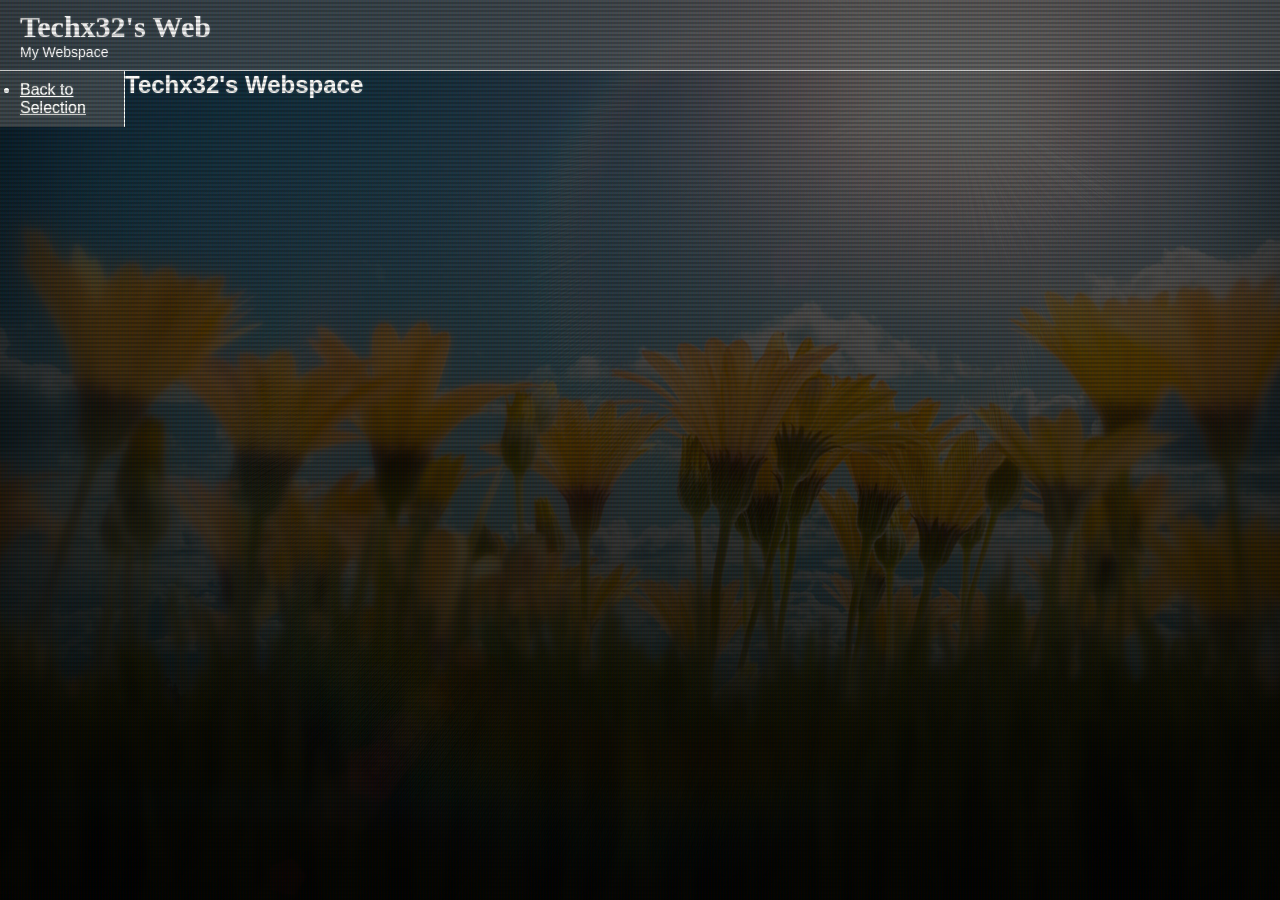
==== assets/webassets/fportfolio/webspace.html @ 43f8aa0c "Add files via upload" ====
<!DOCTYPE html>
<html lang="en">
<head>
    <title>Webspace</title>
    <link rel="stylesheet" href="../assets/css/base.css">
    <link rel="stylesheet" href="../fsociety_web/assets/css/crt.css">
    <link rel="stylesheet" href="../assets/css/style.css">
    <style>
:root {
    font-family: webst;
  cursor: url('../assets/cursors/Arrow.cur'), auto !important;
}
    
.wrapper {
display: flex;
flex: 1; /* nimmt die verbleibende Höhe ein */
}

@font-face {
    font-family: webst;
    src: url(../fsociety_web/assets/fonts/f.ttf);
}

aside {
    padding: 10px 20px;
    border-right: 1px solid #ffffff;
    background-color: rgba(100, 100, 100, 0.500);
    width: 125px;
    height: 100%; /* volle Höhe von .wrapper */
    box-sizing: border-box; /* damit Padding die Höhe nicht überschreitet */
}

li {
    color:whitesmoke;
}

header {
    display: flex;
    justify-content: space-between;
    align-items: center;
    padding: 10px 20px;
    color: whitesmoke;
    border-bottom: 1px solid #ffffff;
    background-color: rgba(100, 100, 100, 0.500);
}

/* Linke Seite: Text */
.header-left {
    display: flex;
    flex-direction: column;
}

.header-left h1 {
    font-size: 24px;
    font-weight: bold;
}

.header-left p {
    font-size: 14px;
    color: #ffffff; /* dezenter Untertext */
}

/* Rechte Seite: Navbar */
nav ul {
    list-style: none;
    display: flex;
    gap: 20px;
}

nav ul li a {
    text-decoration: none;
    color: #ffffff;
    font-weight: bold;
}

nav ul li a:hover {
    text-decoration: underline;
}

h2 {
    text-align: center;
}
</style>
</head>
<body>
        <header>
        <div class="header-left">
            <h1 style="font-family: robot; font-size: 30px;">Techx32's Web</h1>
            <p>My Webspace</p>
        </div>
    </header>

    <div class="wrapper">
        <aside>
            <ul>
                <li><a href="../../../index.html" style="color: white;">Back to Selection</a></li>
            </ul>
        </aside>

        <h2>Techx32's Webspace</h2>


    </div>
<script src="../assets/javascript/title.js"></script>
</body>
</html>
---- assets/webassets/assets/css/base.css ----
/* =========================
   base.css
   Layout / Structure / Shared Styling
   ========================= */

:root {
  --blur: 14px;
  --radius: 24px;
  --radius-small: 16px;

  --max-width: 1110px;
  --transition: 0.25s ease;
}

/* Reset */
* {
  margin: 0;
  padding: 0;
  box-sizing: border-box;
}

/* Body Structure */
body {
  min-height: 100vh;
  font-family: Inter, Arial, sans-serif;
  -webkit-font-smoothing: antialiased;
}

/* Shared Glass Areas */
.header,
.navbar-top,
.footer,
.welcome,
.techx,
.fsocietylinux,
.creator-card {
  backdrop-filter: blur(var(--blur)) saturate(1.15);
  -webkit-backdrop-filter: blur(var(--blur)) saturate(1.15);
  transition: var(--transition);
}

.header {
  position: fixed;
  top: 30px;
  left: 50%;
  transform: translateX(-50%);
  padding: 16px 42px;
  border-radius: var(--radius-small);
  z-index: 1000;
}

.webtitle {
  width: 150px;
  text-align: center;
}

/* Top Navbar */
.navbar-top {
  position: fixed;
  top: 20px;
  right: 20px;
  padding: 12px 24px;
  border-radius: var(--radius-small);
  z-index: 1000;
}

.navbar-top a {
  text-decoration: none;
  transition: var(--transition);
}

/* Welcome Card */
.welcome {
  width: min(var(--max-width), 92%);
  margin: 130px auto 40px auto;
  padding: 30px;
  border-radius: var(--radius);
  text-align: left;
}

.welcomemms {
  font-size: 1.2rem;
  text-align: center;
}

/* Creator Grid */
.creators-row {
  display: grid;
  grid-template-columns: repeat(2, 1fr);
  grid-template-rows: auto auto;
  gap: 30px;
  justify-items: center;
  max-width: 1100px;
  margin: 90px auto;
}

/* Creator Card */
.creator-card {
  width: 240px;
  padding: 15px;

  display: flex;
  flex-direction: column;
  align-items: center;
  text-align: center;

  border-radius: 16px;
}

.creator-card img {
  width: 128px;
  height: 128px;
  object-fit: cover;
  border-radius: 50%;

  display: block;
  margin-bottom: 12px;
}

/* Grid Positions */
.techx {
  grid-column: 1;
  grid-row: 1;
}

.fsocietylinux {
  grid-column: 2;
  grid-row: 1;
}

.billiebytez {
  grid-column: 1 / span 2;
  grid-row: 1;
  justify-self: center;
}

#techx {
  grid-column: 1;
  grid-row: 1;
}

#fsocietylinux {
  grid-column: 2;
  grid-row: 1;
}

#billiebytez {
  grid-column: 1 / span 2;
  grid-row: 1;
  justify-self: center;
}

/* Footer */
.footer {
  position: fixed;
  right: 25px;
  bottom: 25px;
  padding: 10px 16px;
  border-radius: var(--radius-small);
  font-size: 0.95rem;
}

/* Text */
.text {
  text-align: center;
}

/* Responsive */
@media (max-width: 768px) {
  .header {
    width: 92%;
    padding: 15px;
  }

  .navbar-top {
    top: auto;
    bottom: 20px;
    right: 20px;
  }

  .welcome {
    margin-top: 110px;
    padding: 22px;
  }

  .creators-row {
    grid-template-columns: 1fr;
    gap: 22px;
  }

  .techx,
  .fsocietylinux,
  .billiebytez {
    grid-column: auto;
    grid-row: auto;
    width: 100%;
    max-width: 320px;
  }
}

.cheedder,
.textingcheedder {
  text-align: center;
}

#rss-feed {
    margin-top: 20px;
    padding: 15px;
    border-radius: 15px;
    background: rgba(255, 255, 255, 0.15);
    backdrop-filter: blur(10px);
    border: 1px solid rgba(255, 255, 255, 0.2);
}

.rss-list {
    list-style: none;
    padding: 0;
    margin: 15px 0 0 0;
}

.rss-list li {
    margin-bottom: 12px;
    padding: 10px 15px;
    background: rgba(255, 255, 255, 0.1);
    border-radius: 10px;
    border: 1px solid rgba(255, 255, 255, 0.1);
    transition: all 0.3s cubic-bezier(0.4, 0, 0.2, 1);
}

.rss-list li:hover {
    background: rgba(255, 255, 255, 0.25);
    transform: scale(1.02) translateX(5px);
    border: 1px solid rgba(255, 255, 255, 0.4);
}

.rss-list a {
    color: #e8faff;
    text-decoration: none;
    font-weight: 500;
}

.rss-list a:hover {
    color: #ffffff;
    text-shadow: 0 0 8px rgba(255, 255, 255, 0.8);
}

#goupbutton {
  text-align: center !important;
  color: white;
}

.memberslistweb {
    grid-template-columns: 1fr;
    gap: 22px;

  .memlistweb  {
    grid-column: auto;
    grid-row: auto;
    width: 100%;
    max-width: 320px;
  }
}

.memberslistweb background {
  background-color: rgba(255, 255, 255, 0.4);
  backdrop-filter: blur(5px);
  border-radius: 10px;  
}

.web-row {
  display: grid;
  grid-template-columns: repeat(2, 1fr);
  grid-template-rows: auto auto;
  gap: 20px;
  justify-items: center;
  max-width: 1100px;
  margin: 90px auto;
}
---- assets/webassets/fsociety_web/assets/css/crt.css ----
/* crt-theme.css */

/* 1. The Main Screen Overlay */
body::after {
    content: " ";
    display: block;
    position: fixed;
    top: 0;
    left: 0;
    bottom: 0;
    right: 0;
    /* Static Scanlines */
    background: linear-gradient(
        rgba(18, 16, 16, 0) 50%, 
        rgba(0, 0, 0, 0.2) 50%), 
        linear-gradient(90deg, 
        rgba(255, 0, 0, 0.05), 
        rgba(0, 255, 0, 0.02), 
        rgba(0, 0, 255, 0.05)
    );
    z-index: 9999; /* Ensures it sits on top */
    background-size: 100% 4px, 3px 100%;
    pointer-events: none; /* Allows clicking through the lines */
}

/* 2. The Moving Scanline (The "Refresh" bar) */
body::before {
    content: " ";
    display: block;
    position: fixed;
    top: 0;
    left: 0;
    bottom: 0;
    right: 0;
    background: linear-gradient(
        rgba(18, 16, 16, 0) 0%, 
        rgba(255, 255, 255, 0.05) 50%, 
        rgba(18, 16, 16, 0) 100%
    );
    opacity: 0.1;
    z-index: 10000;
    pointer-events: none;
    animation: scanline 8s linear infinite;
}

/* 3. Screen Flicker & Distortion */
body {
    animation: flicker 0.15s infinite;
    /* Vignette effect for curved tube look */
    box-shadow: inset 0 0 150px rgba(0,0,0,0.5);
    background-attachment: fixed;
}

/* --- Animations --- */

/* The bar moving down the screen */
@keyframes scanline {
    0% { transform: translateY(-100%); }
    100% { transform: translateY(100%); }
}

/* Constant subtle brightness flicker */
@keyframes flicker {
    0% { opacity: 0.987; }
    5% { opacity: 0.965; }
    10% { opacity: 0.999; }
    15% { opacity: 0.941; }
    20% { opacity: 0.998; }
    25% { opacity: 0.962; }
    30% { opacity: 0.999; }
    35% { opacity: 0.975; }
    100% { opacity: 1; }
}

/* Text Glow (Bloom Effect) */
h1, h2, p, a, li {
    text-shadow: 0 0 2px rgba(255, 255, 255, 0.3);
}

/* Barrel Distortion (Slightly rounded screen) */
.wrapper {
    filter: contrast(1.1) brightness(1.1) sepia(0.1);
}
---- assets/webassets/assets/css/style.css ----
:root {
  --bg: #0f0f12;
  --text: #ffffff;
  --text-soft: rgba(255,255,255,0.72);

  --glass: rgba(255,255,255,0.08);
  --border: rgba(255,255,255,0.14);

  --shadow: 0 10px 35px rgba(0,0,0,0.22);;
}

body {
  color: var(--text);
  background:
    linear-gradient(180deg, rgba(0,0,0,0.58), rgba(0,0,0,0.9)),
    url("../images/background2.jpg") no-repeat center center fixed;
    background-size: cover;
    font-family: 'Pixel', sans-serif;
}

@font-face {
    font-family: 'Pixel';
    src: url('../fonts/fartingisfun.ttf') format('truetype');
    font-weight: normal;
    font-style: normal;
}

.header,
.navbar-top,
.footer,
.welcome,
.creator-card {
  background: var(--glass);
  border: 1px solid var(--border);
  box-shadow: var(--shadow);
}

.creator-card img {
  border: 4px solid #fff;
}

.guestbook {
    margin-bottom: 12px;
    padding: 10px 15px;
    background: rgba(255, 255, 255, 0.1);
    border-radius: 10px;
    border: 1px solid rgba(255, 255, 255, 0.1);
    transition: all 0.3s cubic-bezier(0.4, 0, 0.2, 1);

}

.changelog {
  width: min(700px, 92%);
  scroll-behavior: smooth;
  margin: 0 auto 60px auto;
  padding: 20px;

  max-height: 320px;      /* ~5–6 entries visible */
  overflow-y: auto;       /* enables scrolling */

  background: var(--glass);
  border: 1px solid var(--border);
  border-radius: var(--radius);
  box-shadow: var(--shadow);
}

/* individual changelog entries */
.changelog-entry {
  padding: 12px 14px;
  margin-bottom: 10px;

  background: rgba(255, 255, 255, 0.08);
  border-radius: 10px;
  border: 1px solid rgba(255,255,255,0.1);

  transition: 0.25s ease;
}

.changelog-entry:hover {
  background: rgba(255,255,255,0.18);
  transform: translateX(4px);
}

.changelog::-webkit-scrollbar {
  width: 8px;
}

.changelog::-webkit-scrollbar-thumb {
  background: rgba(255,255,255,0.3);
  border-radius: 10px;
}

.changelog::-webkit-scrollbar-track {
  background: transparent;
}

.marqueebox {
    margin-top: 20px;
    padding: 15px;
    border-radius: 15px;
    background: rgba(255, 255, 255, 0.15);
    backdrop-filter: blur(10px);
    border: 1px solid rgba(255, 255, 255, 0.2);
}

.htxt {
  background: linear-gradient(to bottom, 
    #c8ffc5 0%, 
    #1fbf24 55%,
    #009a05 55%, 
    #457a28 100%
);
text-align: center;
}
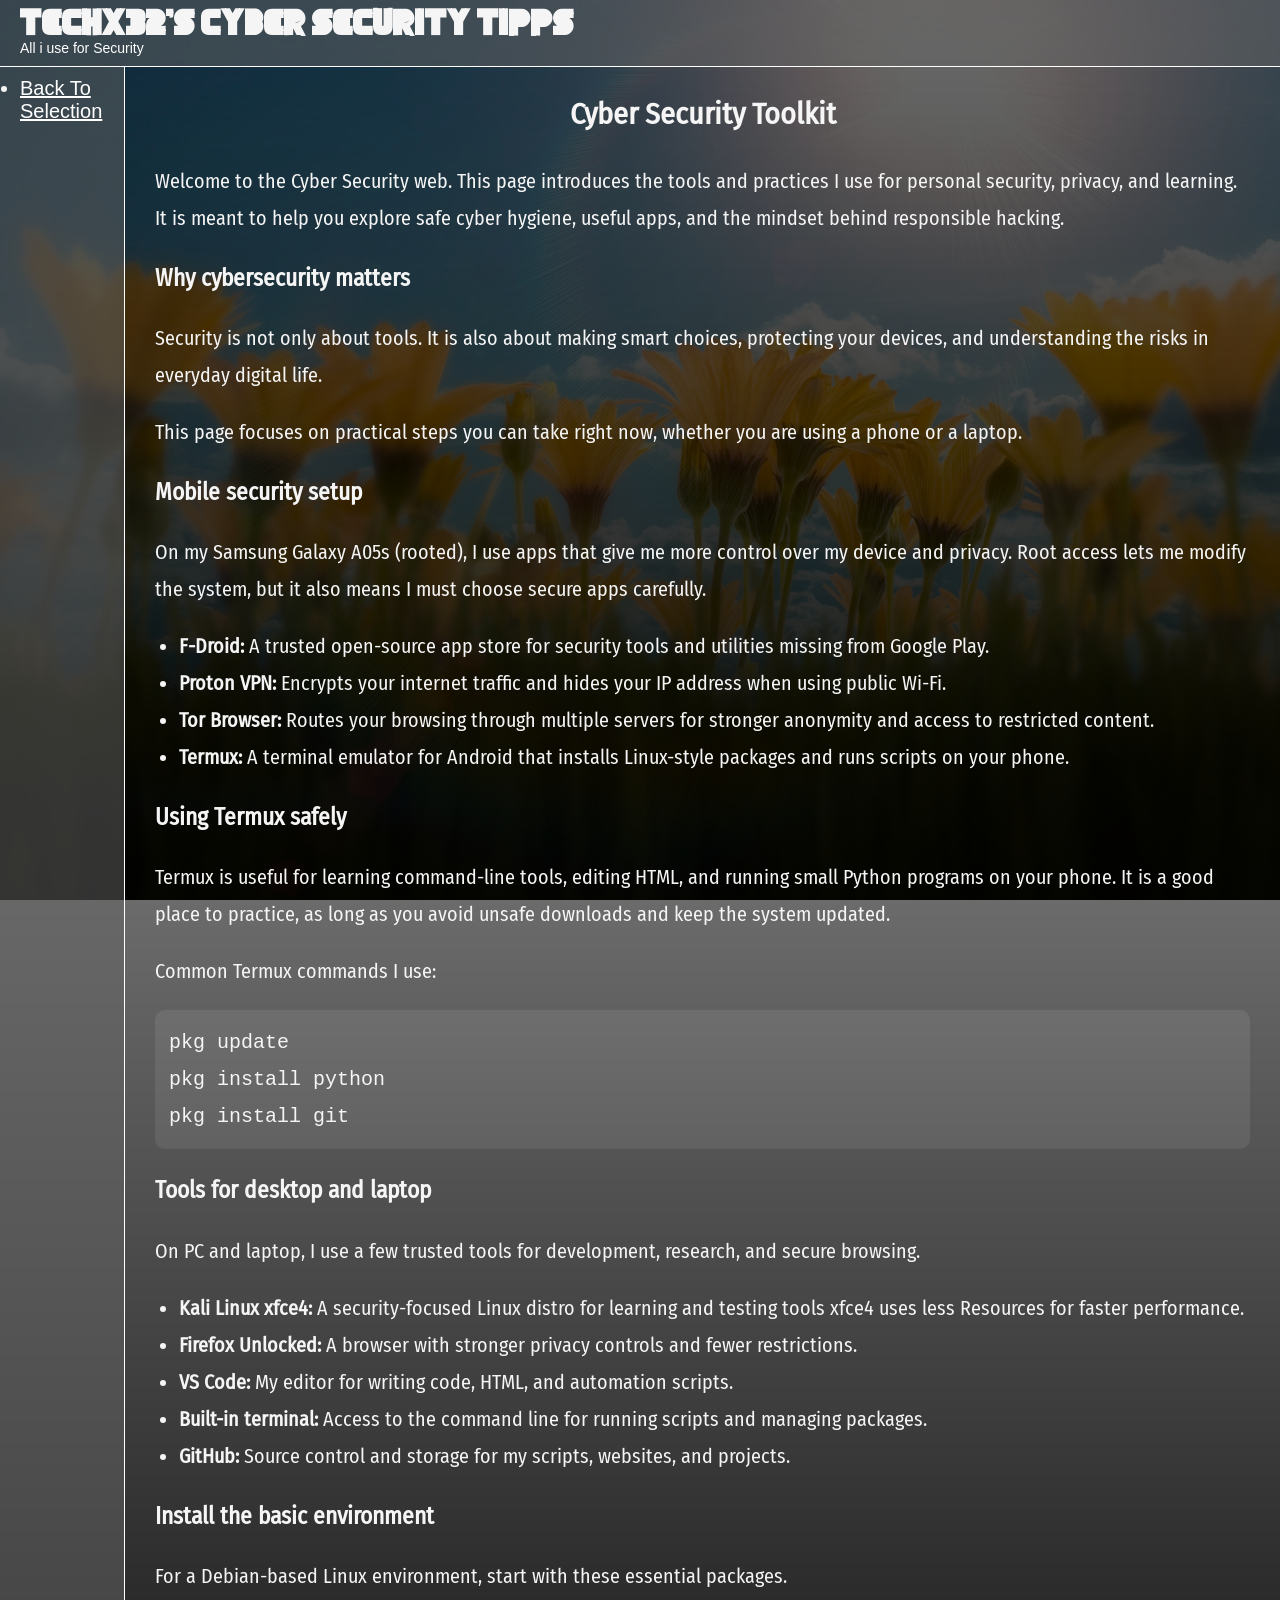
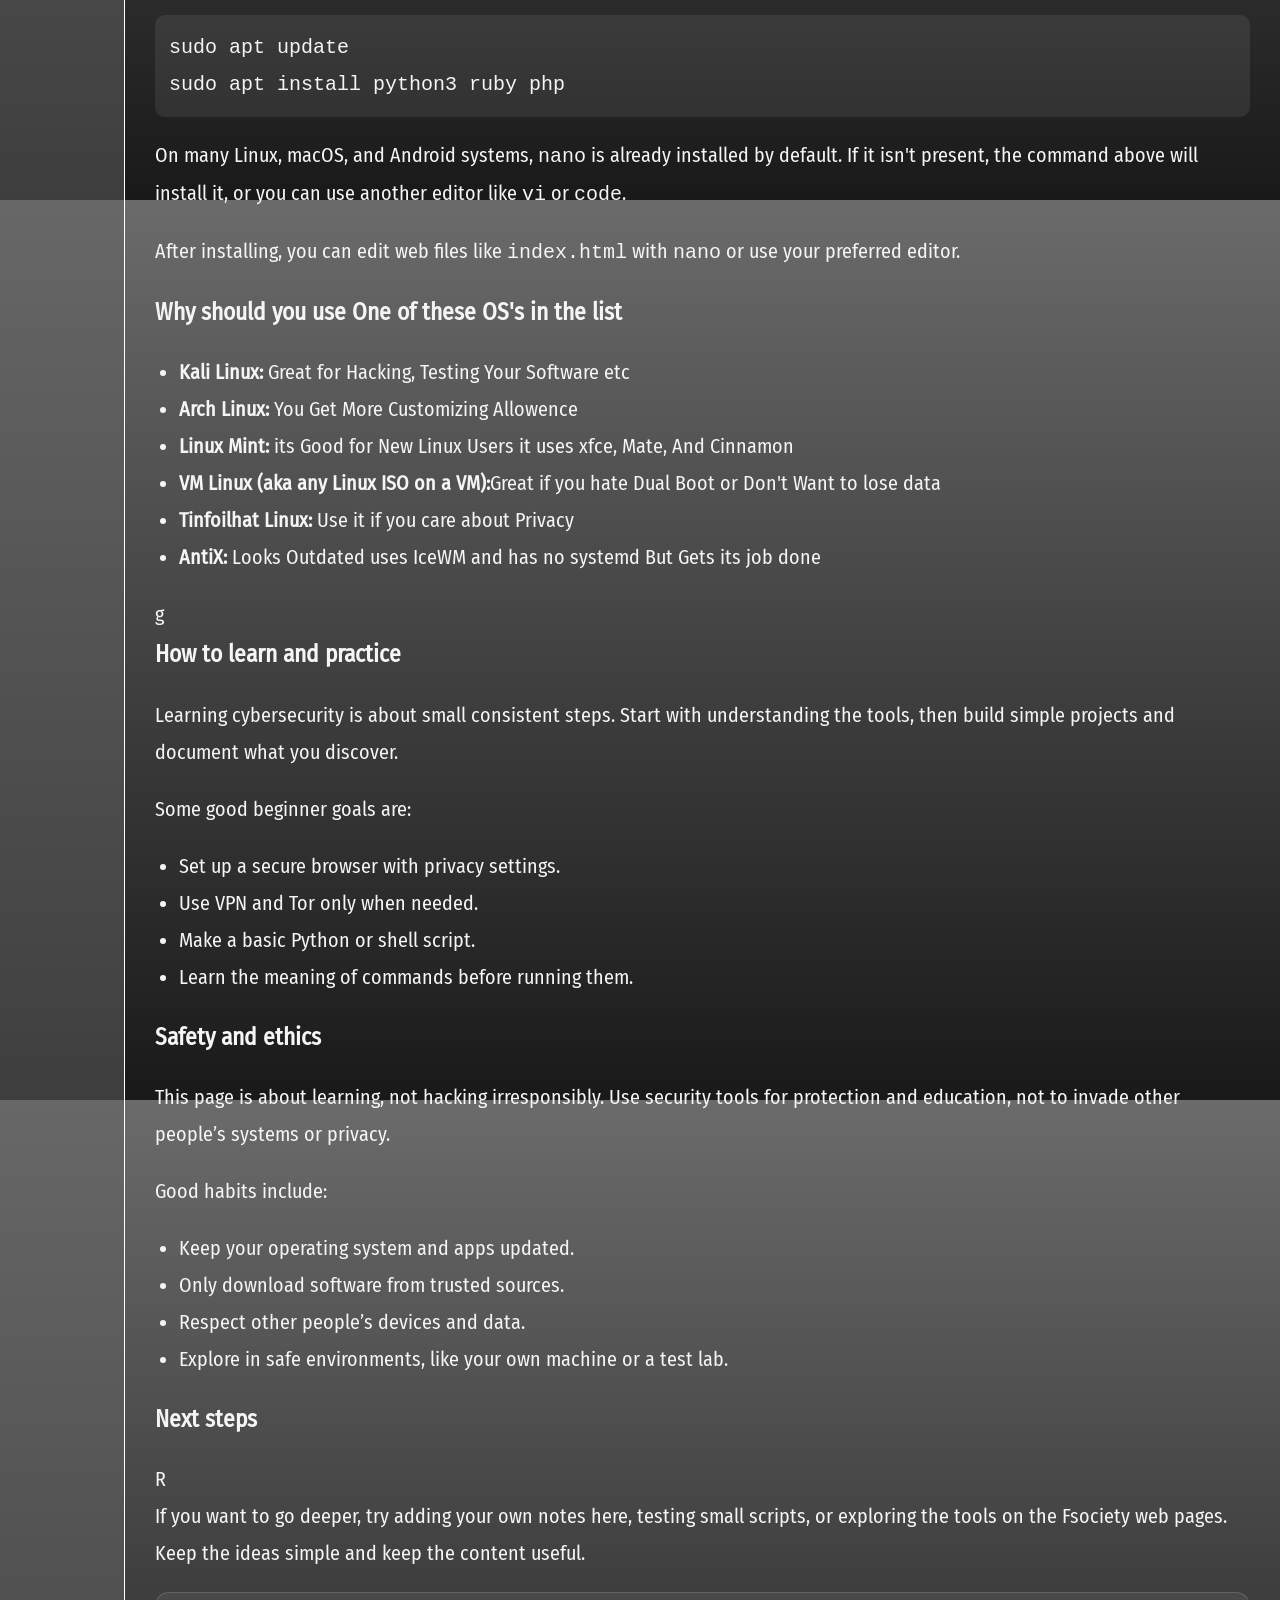
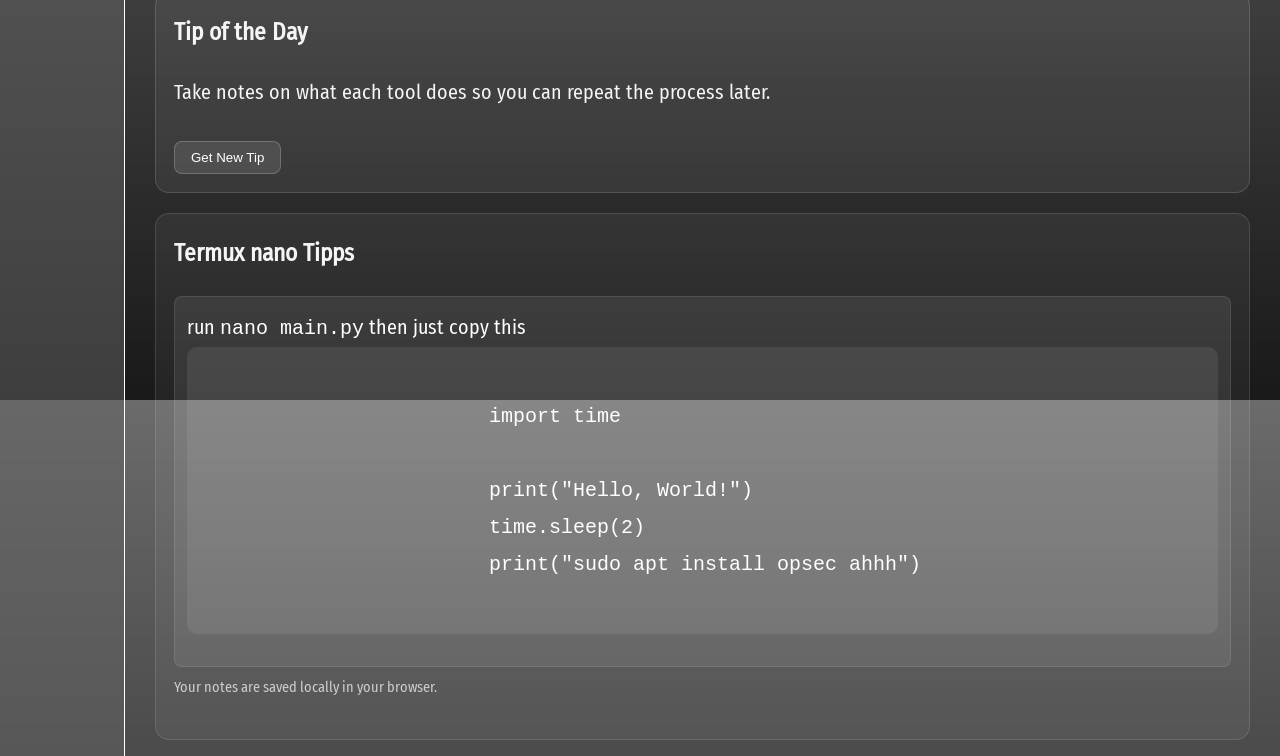
==== commit f5b548e4: "Add files via upload" ====
--- a/assets/webassets/fportfolio/webspace.html
+++ b/assets/webassets/fportfolio/webspace.html
@@ -3,14 +3,20 @@
 <head>
     <title>Webspace</title>
     <link rel="stylesheet" href="../assets/css/base.css">
-    <link rel="stylesheet" href="../fsociety_web/assets/css/crt.css">
+   <!--<link rel="stylesheet" href="../fsociety_web/assets/css/crt.css">-->
+    <link rel="stylesheet" href="../fsociety_web/assets/css/style.css">
+    <link rel="font" href="../fsociety_web/assets/fonts/f.ttf">
     <link rel="stylesheet" href="../assets/css/style.css">
     <style>
 :root {
     font-family: webst;
   cursor: url('../assets/cursors/Arrow.cur'), auto !important;
 }
-    
+   
+.links {
+    color: white;
+}
+
 .wrapper {
 display: flex;
 flex: 1; /* nimmt die verbleibende Höhe ein */
@@ -77,30 +83,217 @@
     text-decoration: underline;
 }
 
-h2 {
+aside ul li a {
+    color:#ffffff;
+}
+
+aside ul li a:hover {
+    text-decoration: underline;
+}
+
+main {
+    padding: 20px 30px;
+    flex: 1;
+    overflow-y: auto; /* scrollt bei langen Artikeln */
+    color: whitesmoke;
+    line-height: 1.85;
+}
+
+article p,
+article ul,
+article pre,
+article h2,
+article h3 {
+    margin-bottom: 1.25rem;
+}
+
+article ul {
+    padding-left: 24px;
+}
+
+article pre {
+    background: rgba(255, 255, 255, 0.08);
+    padding: 14px;
+    border-radius: 10px;
+    overflow-x: auto;
+}
+
+.h2 {
     text-align: center;
 }
 </style>
 </head>
 <body>
-        <header>
-        <div class="header-left">
-            <h1 style="font-family: robot; font-size: 30px;">Techx32's Web</h1>
-            <p>My Webspace</p>
-        </div>
-    </header>
-
-    <div class="wrapper">
-        <aside>
-            <ul>
-                <li><a href="../../../index.html" style="color: white;">Back to Selection</a></li>
-            </ul>
-        </aside>
-
-        <h2>Techx32's Webspace</h2>
-
-
+<header>
+    <div class="header-left">
+        <h1 style="font-family: robot; font-size: 30px;">Techx32's Cyber Security Tipps</h1>
+        <p>All i use for Security</p>
     </div>
-<script src="../assets/javascript/title.js"></script>
+</header>
+
+<div class="wrapper">
+    <aside>
+        <ul>
+            <li><a href="../../../index.html">Back To Selection</a></li>
+        </ul>
+    </aside>
+    <main>
+        <article style="font-family: mrrobot;" id="top">
+            <h2 style="text-align:center;">Cyber Security Toolkit</h2>
+            <p>Welcome to the Cyber Security web. This page introduces the tools and practices I use for personal security, privacy, and learning. It is meant to help you explore safe cyber hygiene, useful apps, and the mindset behind responsible hacking.</p>
+
+            <section>
+                <h3>Why cybersecurity matters</h3>
+                <p>Security is not only about tools. It is also about making smart choices, protecting your devices, and understanding the risks in everyday digital life.</p>
+                <p>This page focuses on practical steps you can take right now, whether you are using a phone or a laptop.</p>
+            </section>
+
+            <section>
+                <h3>Mobile security setup</h3>
+                <p>On my Samsung Galaxy A05s (rooted), I use apps that give me more control over my device and privacy. Root access lets me modify the system, but it also means I must choose secure apps carefully.</p>
+                <ul>
+                    <li><strong>F-Droid:</strong> A trusted open-source app store for security tools and utilities missing from Google Play.</li>
+                    <li><strong>Proton VPN:</strong> Encrypts your internet traffic and hides your IP address when using public Wi-Fi.</li>
+                    <li><strong>Tor Browser:</strong> Routes your browsing through multiple servers for stronger anonymity and access to restricted content.</li>
+                    <li><strong>Termux:</strong> A terminal emulator for Android that installs Linux-style packages and runs scripts on your phone.</li>
+                </ul>
+            </section>
+
+            <section>
+                <h3>Using Termux safely</h3>
+                <p>Termux is useful for learning command-line tools, editing HTML, and running small Python programs on your phone. It is a good place to practice, as long as you avoid unsafe downloads and keep the system updated.</p>
+                <p>Common Termux commands I use:</p>
+                <pre><code>pkg update
+pkg install python
+pkg install git
+</code></pre>
+            </section>
+
+            <section>
+                <h3>Tools for desktop and laptop</h3>
+                <p>On PC and laptop, I use a few trusted tools for development, research, and secure browsing.</p>
+                <ul>
+                    <li><strong>Kali Linux xfce4:</strong> A security-focused Linux distro for learning and testing tools xfce4 uses less Resources for faster performance.</li>
+                    <li><strong>Firefox Unlocked:</strong> A browser with stronger privacy controls and fewer restrictions.</li>
+                    <li><strong>VS Code:</strong> My editor for writing code, HTML, and automation scripts.</li>
+                    <li><strong>Built-in terminal:</strong> Access to the command line for running scripts and managing packages.</li>
+                    <li><strong>GitHub:</strong> Source control and storage for my scripts, websites, and projects.</li>
+                </ul>
+            </section>
+
+            <section>
+                <h3>Install the basic environment</h3>
+                <p>For a Debian-based Linux environment, start with these essential packages.</p>
+                <pre><code>sudo apt update
+sudo apt install python3 ruby php</code></pre>
+                <p>On many Linux, macOS, and Android systems, <code>nano</code> is already installed by default. If it isn't present, the command above will install it, or you can use another editor like <code>vi</code> or <code>code</code>.</p>
+                <p>After installing, you can edit web files like <code>index.html</code> with <code>nano</code> or use your preferred editor.</p>
+            </section>
+
+            <section>
+                <h3>Why should you use One of these OS's in the list</h3>
+                <ul>
+                    <li><strong>Kali Linux:</strong> Great for Hacking, Testing Your Software etc</li>
+                    <li><strong>Arch Linux:</strong> You Get More Customizing Allowence</li>
+                    <li><strong>Linux Mint:</strong> its Good for New Linux Users it uses xfce, Mate, And Cinnamon</li>
+                    <li><strong>VM Linux (aka any Linux ISO on a VM):</strong>Great if you hate Dual Boot or Don't Want to lose data</li>
+                    <li><strong>Tinfoilhat Linux:</strong> Use it if you care about Privacy</li>
+                    <li><strong>AntiX:</strong> Looks Outdated uses IceWM and has no systemd But Gets its job done</li>
+                </ul>
+            </section>
+
+            <section>g
+                <h3>How to learn and practice</h3>
+                <p>Learning cybersecurity is about small consistent steps. Start with understanding the tools, then build simple projects and document what you discover.</p>
+                <p>Some good beginner goals are:</p>
+                <ul>
+                    <li>Set up a secure browser with privacy settings.</li>
+                    <li>Use VPN and Tor only when needed.</li>
+                    <li>Make a basic Python or shell script.</li>
+                    <li>Learn the meaning of commands before running them.</li>
+                </ul>
+            </section>
+
+            <section>
+                <h3>Safety and ethics</h3>
+                <p>This page is about learning, not hacking irresponsibly. Use security tools for protection and education, not to invade other people’s systems or privacy.</p>
+                <p>Good habits include:</p>
+                <ul>
+                    <li>Keep your operating system and apps updated.</li>
+                    <li>Only download software from trusted sources.</li>
+                    <li>Respect other people’s devices and data.</li>
+                    <li>Explore in safe environments, like your own machine or a test lab.</li>
+                </ul>
+            </section>
+
+            <section>
+                <h3>Next steps</h3>R
+                <p>If you want to go deeper, try adding your own notes here, testing small scripts, or exploring the tools on the Fsociety web pages. Keep the ideas simple and keep the content useful.</p>
+            </section>
+
+            <section id="tip-of-day" style="background: rgba(255,255,255,0.06); border: 1px solid rgba(255,255,255,0.14); padding: 18px; border-radius: 14px; margin-top: 20px;">
+                <h3>Tip of the Day</h3>
+                <p id="tip-text">Loading a new cyber security tip...</p>
+                <button id="refresh-tip" style="margin-top: 10px; padding: 8px 16px; background: rgba(255,255,255,0.1); border: 1px solid rgba(255,255,255,0.2); border-radius: 8px; color: white; cursor: pointer;">Get New Tip</button>
+            </section>
+
+            <section style="background: rgba(255,255,255,0.05); border: 1px solid rgba(255,255,255,0.12); padding: 18px; border-radius: 14px; margin-top: 20px;">
+                <h3>Termux nano Tipps</h3>
+                <div contenteditable="true" id="notes-area" style="min-height: 120px; padding: 12px; background: rgba(255,255,255,0.08); border: 1px solid rgba(255,255,255,0.1); border-radius: 8px; color: white; font-family: inherit; outline: none;">
+                    run <code>nano main.py</code> then just copy this 
+                    <pre><code>
+                        import time
+
+                        print("Hello, World!")
+                        time.sleep(2)
+                        print("sudo apt install opsec ahhh")
+                    </code></pre>
+                </div>
+                <p style="font-size: 0.9rem; color: rgba(255,255,255,0.7); margin-top: 8px;">Your notes are saved locally in your browser.</p>
+            </section>
+        </article>
+    </main>
+</div>
+<script>
+    const tips = [
+        'Use a password manager instead of reusing passwords across sites.',
+        'Keep your software updated to reduce the risk of known exploits.',
+        'When using public Wi-Fi, use a VPN or avoid sensitive activity.',
+        'Test commands in a safe environment before running them on a real system.',
+        'Learn the difference between privacy tools and security tools.',
+        'Check app permissions before installing anything from third-party stores.',
+        'Take notes on what each tool does so you can repeat the process later.'
+    ];
+    const tipText = document.getElementById('tip-text');
+    const refreshButton = document.getElementById('refresh-tip');
+
+    function showRandomTip() {
+        if (tipText) {
+            tipText.textContent = tips[Math.floor(Math.random() * tips.length)];
+        }
+    }
+
+    if (refreshButton) {
+        refreshButton.addEventListener('click', showRandomTip);
+    }
+
+    // Show initial tip
+    showRandomTip();
+
+    // Notes functionality
+    const notesArea = document.getElementById('notes-area');
+    if (notesArea) {
+        // Load saved notes from localStorage
+        const savedNotes = localStorage.getItem('cyberNotes');
+        if (savedNotes) {
+            notesArea.textContent = savedNotes;
+        }
+
+        // Save notes on input
+        notesArea.addEventListener('input', function() {
+            localStorage.setItem('cyberNotes', notesArea.textContent);
+        });
+    }
+</script>
 </body>
 </html>
--- a/assets/webassets/assets/css/base.css
+++ b/assets/webassets/assets/css/base.css
@@ -10,6 +10,8 @@
 
   --max-width: 1110px;
   --transition: 0.25s ease;
+
+  cursor: url(../cursors/Arrow.cur) auto !important;
 }
 
 /* Reset */
@@ -34,19 +36,69 @@
 .techx,
 .fsocietylinux,
 .creator-card {
-  backdrop-filter: blur(var(--blur)) saturate(1.15);
-  -webkit-backdrop-filter: blur(var(--blur)) saturate(1.15);
+  background-color: rgba(100, 100, 100, 0.645);
   transition: var(--transition);
 }
 
-.header {
-  position: fixed;
-  top: 30px;
-  left: 50%;
-  transform: translateX(-50%);
-  padding: 16px 42px;
-  border-radius: var(--radius-small);
+#mainheader {
+  position: static;
   z-index: 1000;
+  height: 60px;
+  justify-content: center;
+  align-items: center;
+  text-align: center;
+  display: flex;
+  justify-content: space-between;
+  align-items: center;
+  padding: 10px 20px;
+  color: whitesmoke;
+  border-bottom: 1px white;
+  background-color: rgba(0, 0, 0, 0.25);
+}
+
+.header-left {
+    display: flex;
+    flex-direction: column;
+}
+
+.header-left h1 {
+    font-size: 24px;
+    font-weight: bold;
+}
+
+.header-left p {
+    font-size: 14px;
+    color: #ffffff; /* dezenter Untertext */
+}
+
+/* Rechte Seite: Navbar */
+nav ul {
+    list-style: none;
+    display: flex;
+    gap: 20px;
+}
+
+nav ul li a {
+    text-decoration: none;
+    color: #ffffff;
+    font-weight: bold;
+}
+
+nav ul li a:hover {
+    text-decoration: underline;
+}
+
+.wrapper {
+    display: flex;
+    flex: 1; /* nimmt die verbleibende Höhe ein */
+}
+
+aside {
+    padding: 10px 20px;
+    border-right: 1px solid #ffffff;
+    width: 125px;
+    height: 100%; /* volle Höhe von .wrapper */
+    box-sizing: border-box; /* damit Padding die Höhe nicht überschreitet */
 }
 
 .webtitle {
--- a/assets/webassets/fsociety_web/assets/css/crt.css
+++ b/assets/webassets/fsociety_web/assets/css/crt.css
@@ -40,15 +40,15 @@
     opacity: 0.1;
     z-index: 10000;
     pointer-events: none;
-    animation: scanline 8s linear infinite;
+    /* animation: scanline 8s linear infinite; */
 }
 
 /* 3. Screen Flicker & Distortion */
 body {
-    animation: flicker 0.15s infinite;
+    /* animation: flicker 0.15s infinite; */
     /* Vignette effect for curved tube look */
     box-shadow: inset 0 0 150px rgba(0,0,0,0.5);
-    background-attachment: fixed;
+    /* background-attachment: fixed; */
 }
 
 /* --- Animations --- */
--- a/assets/webassets/fsociety_web/assets/css/style.css
+++ b/assets/webassets/fsociety_web/assets/css/style.css
@@ -0,0 +1,95 @@
+/* Reset */
+* {
+    margin: 0;
+    padding: 0;
+    box-sizing: border-box;
+}
+
+body {
+    margin: 0;
+    display: flex;
+    flex-direction: column;
+    height: 100vh;
+    background-color: rgb(88, 88, 88);
+    font-family: mrrobot;
+    font-size: 20px;
+}
+
+@font-face {
+  font-family: mrrobot; /* set name */
+  src: url(../fonts/f.ttf); /* url of the font */
+}
+
+@font-face {
+  font-family: robot; /* set name */
+  src: url(../fonts/m.ttf); /* url of the font */
+}
+
+header {
+    display: flex;
+    justify-content: space-between;
+    align-items: center;
+    padding: 10px 20px;
+    color: whitesmoke;
+    border-bottom: 1px solid #ffffff;
+    background-color: rgb(100, 100, 100);
+}
+
+/* Linke Seite: Text */
+.header-left {
+    display: flex;
+    flex-direction: column;
+}
+
+.header-left h1 {
+    font-size: 24px;
+    font-weight: bold;
+}
+
+.header-left p {
+    font-size: 14px;
+    color: #ffffff; /* dezenter Untertext */
+}
+
+/* Rechte Seite: Navbar */
+nav ul {
+    list-style: none;
+    display: flex;
+    gap: 20px;
+}
+
+nav ul li a {
+    text-decoration: none;
+    color: #ffffff;
+    font-weight: bold;
+}
+
+nav ul li a:hover {
+    text-decoration: underline;
+}
+
+
+.wrapper {
+    display: flex;
+    flex: 1; /* nimmt die verbleibende Höhe ein */
+}
+
+aside {
+    padding: 10px 20px;
+    border-right: 1px solid #ffffff;
+    background-color: rgb(100, 100, 100);
+    width: 125px;
+    height: 100%; /* volle Höhe von .wrapper */
+    box-sizing: border-box; /* damit Padding die Höhe nicht überschreitet */
+}
+
+li {
+    color:whitesmoke;
+}
+
+main {
+    padding: 10px 20px;
+    flex: 1;
+    overflow-y: auto; /* scrollt bei langen Artikeln */
+    color:whitesmoke;
+}
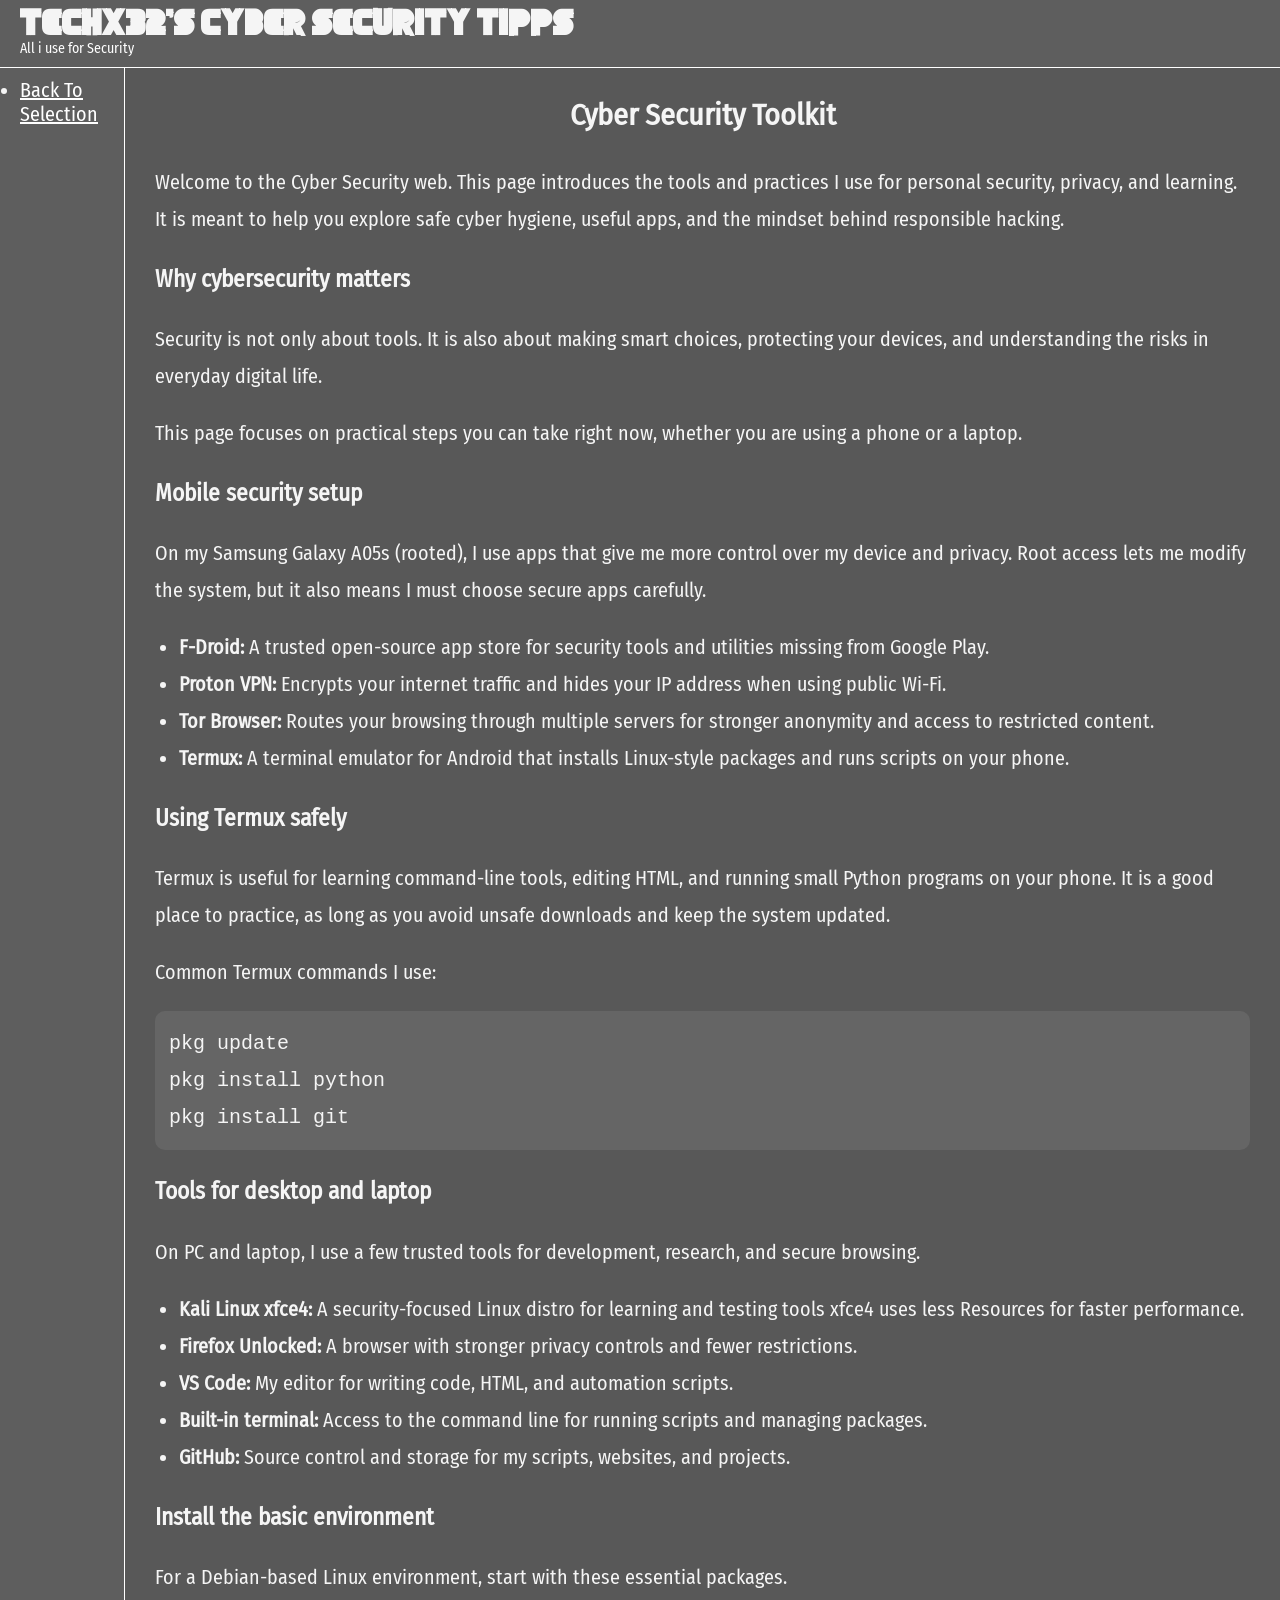
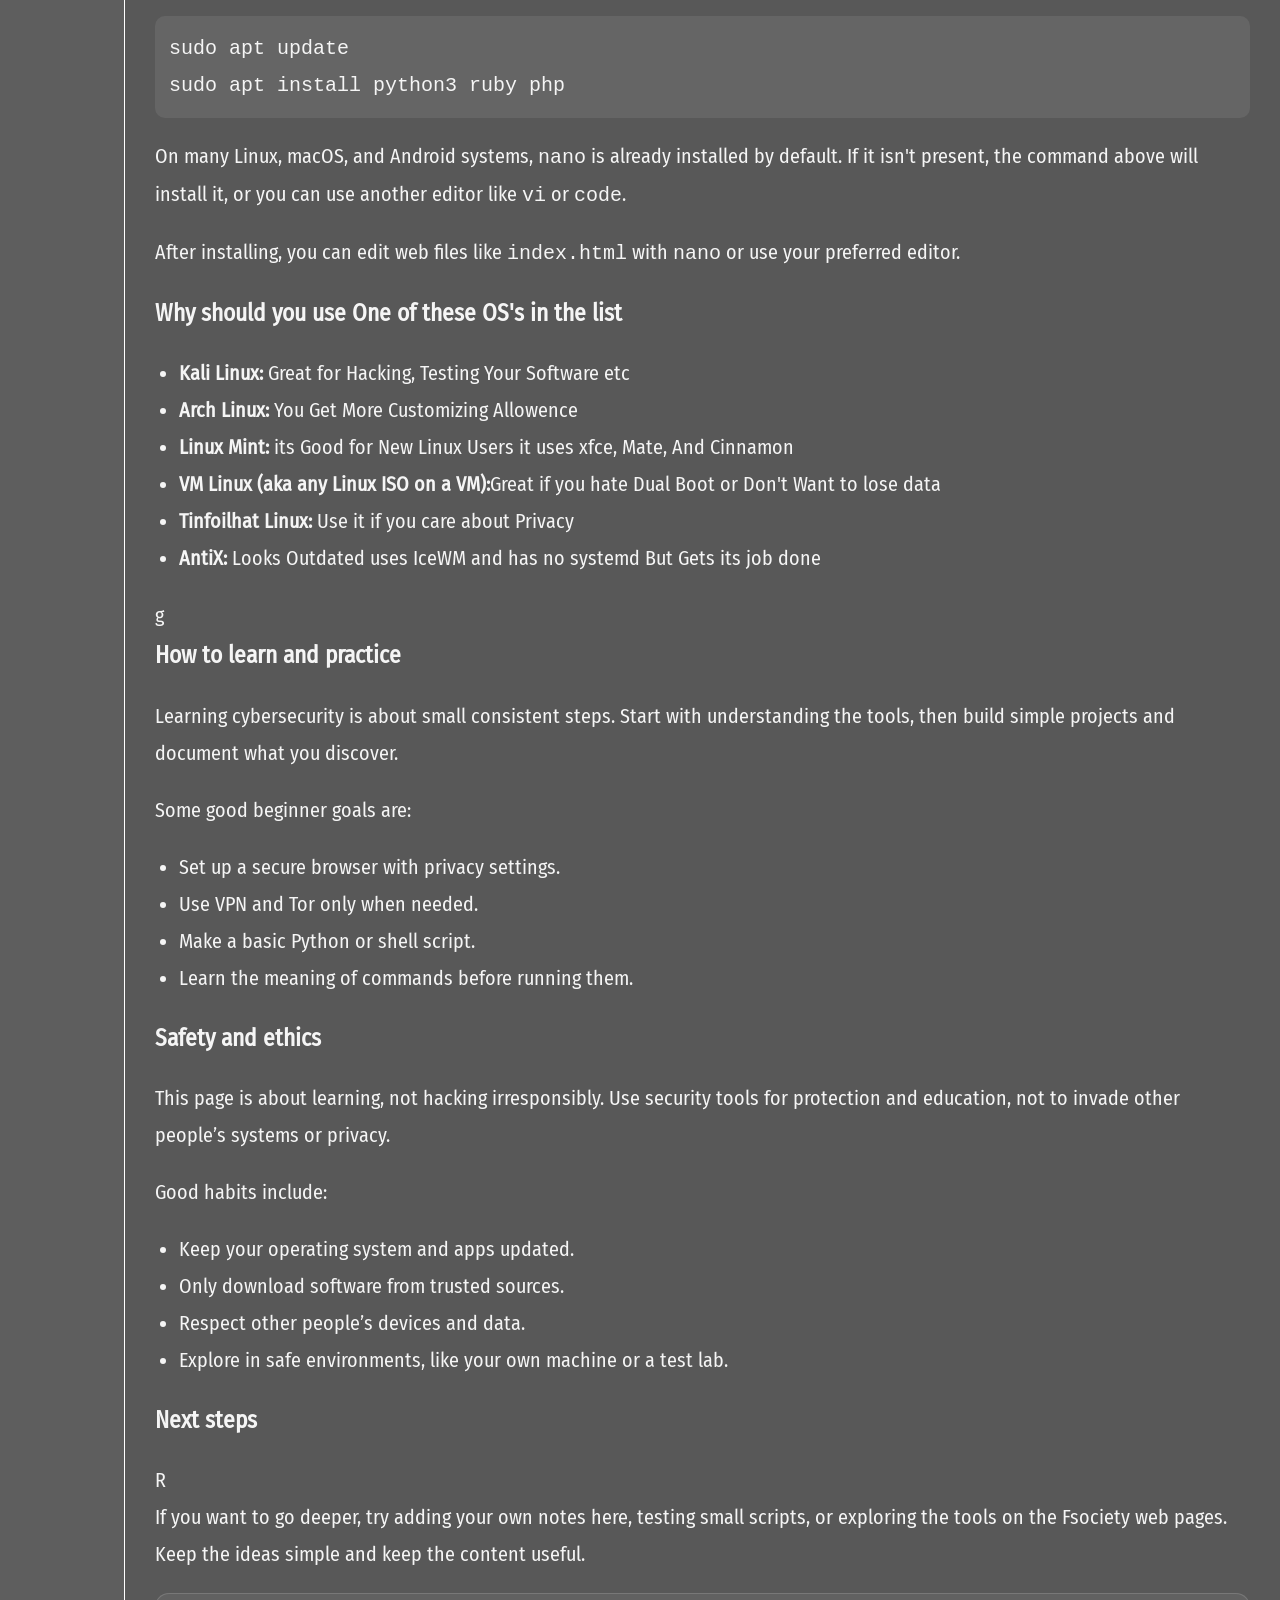
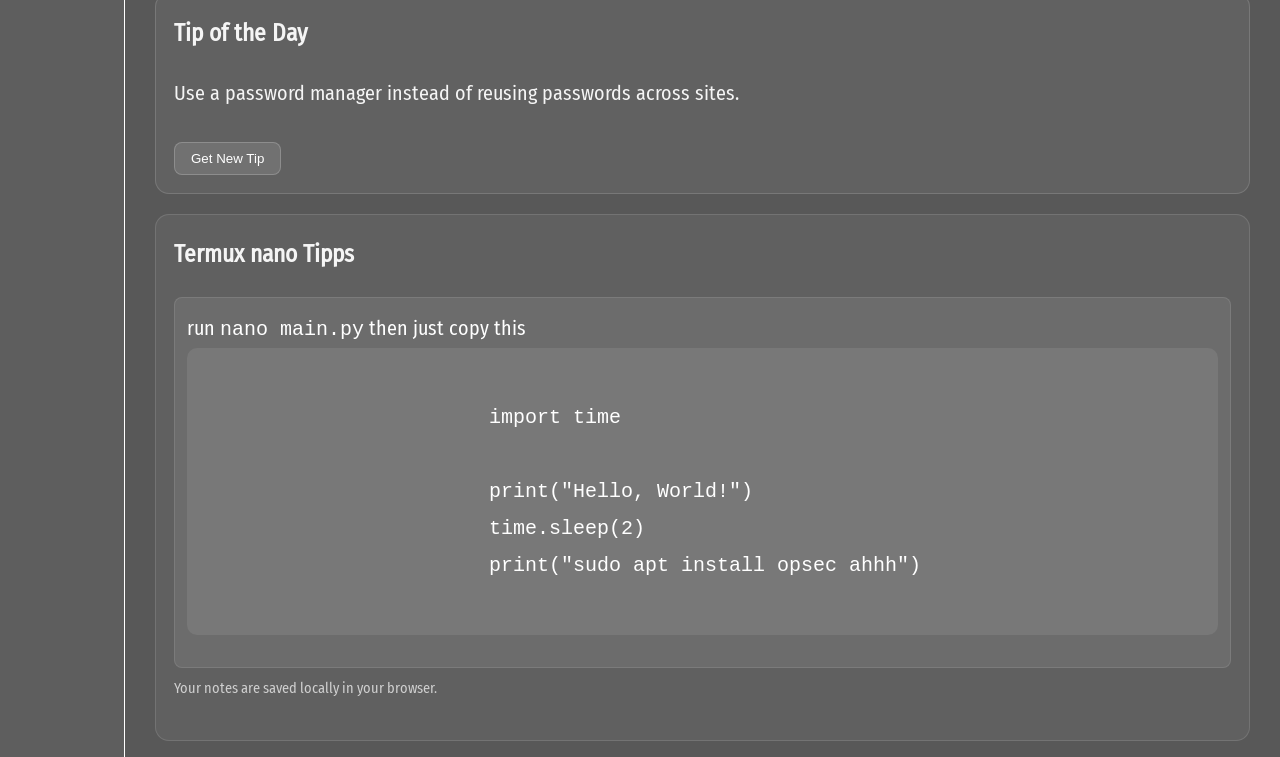
==== commit 3c520642: "Remove unused stylesheet link from webspace.html Removed an unused stylesheet link to style.css in w" ====
--- a/assets/webassets/fportfolio/webspace.html
+++ b/assets/webassets/fportfolio/webspace.html
@@ -6,7 +6,6 @@
    <!--<link rel="stylesheet" href="../fsociety_web/assets/css/crt.css">-->
     <link rel="stylesheet" href="../fsociety_web/assets/css/style.css">
     <link rel="font" href="../fsociety_web/assets/fonts/f.ttf">
-    <link rel="stylesheet" href="../assets/css/style.css">
     <style>
 :root {
     font-family: webst;
@@ -296,4 +295,4 @@
     }
 </script>
 </body>
-</html>+</html>
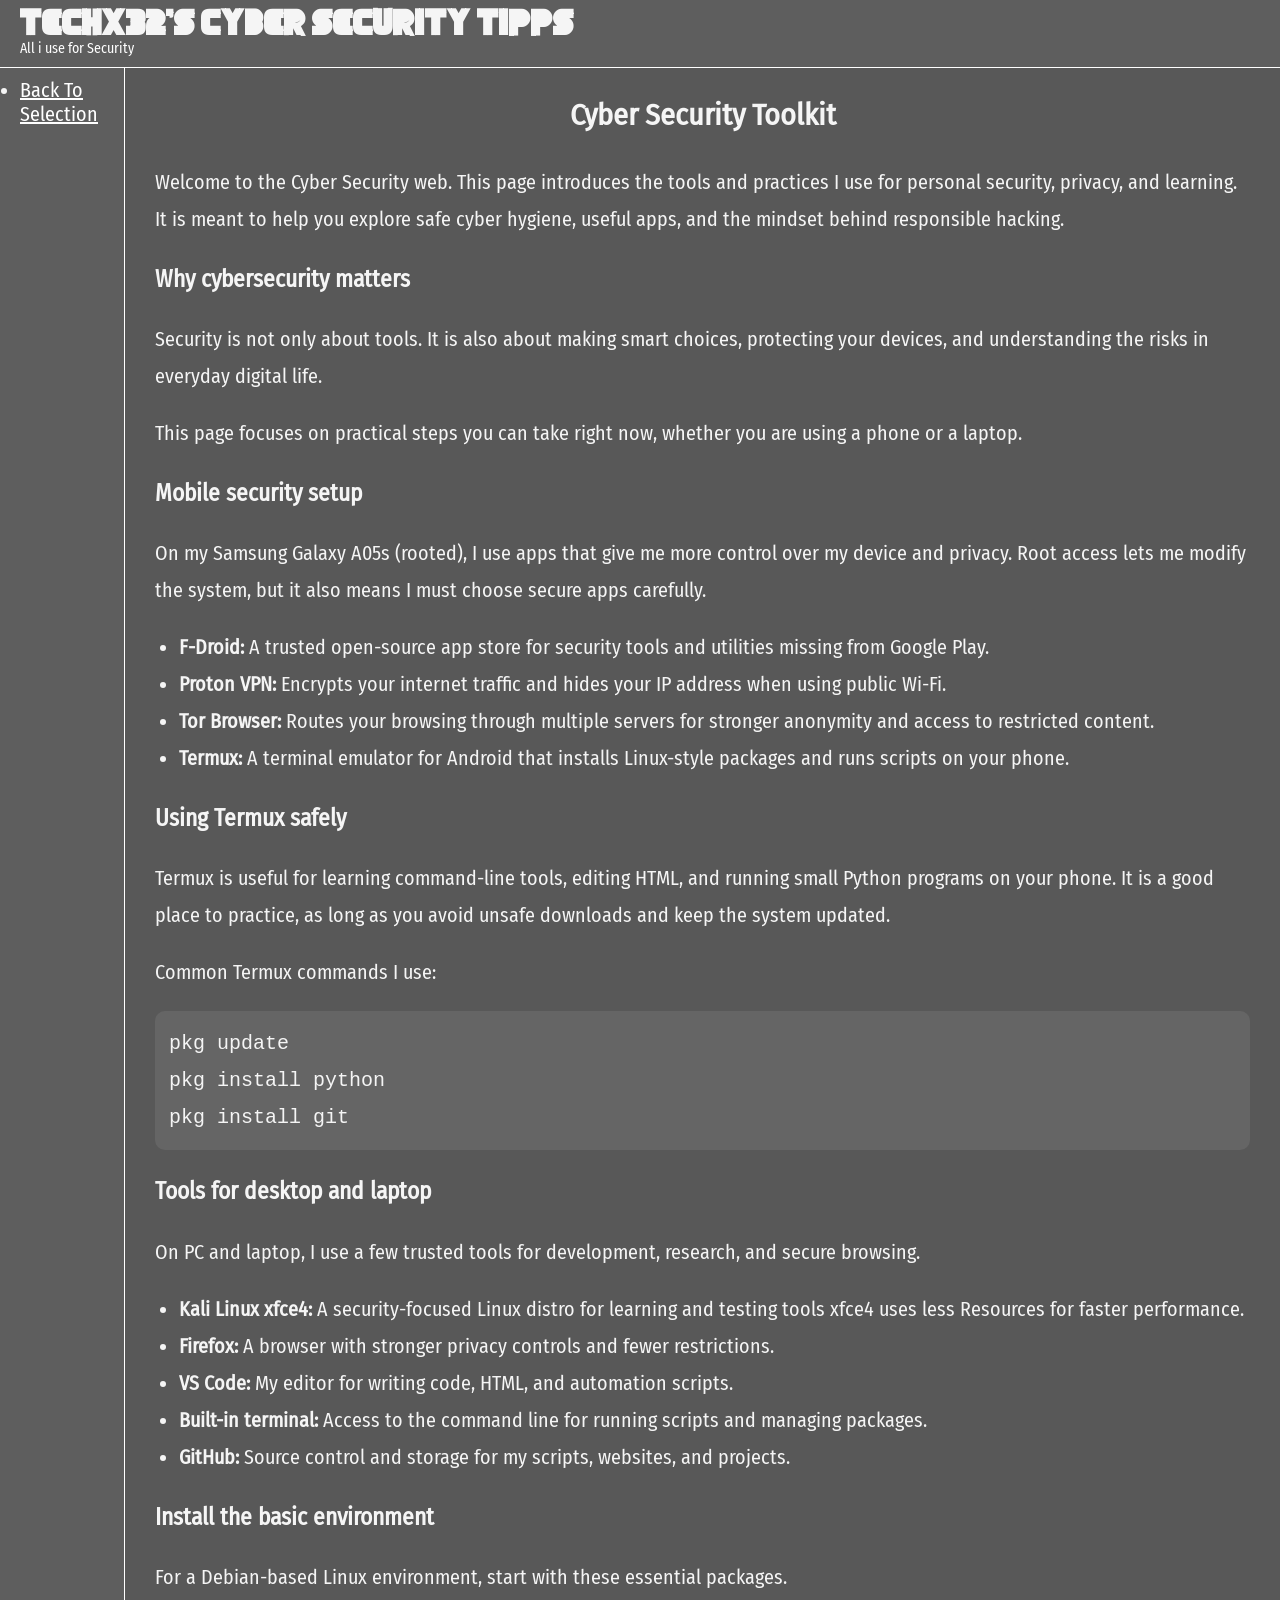
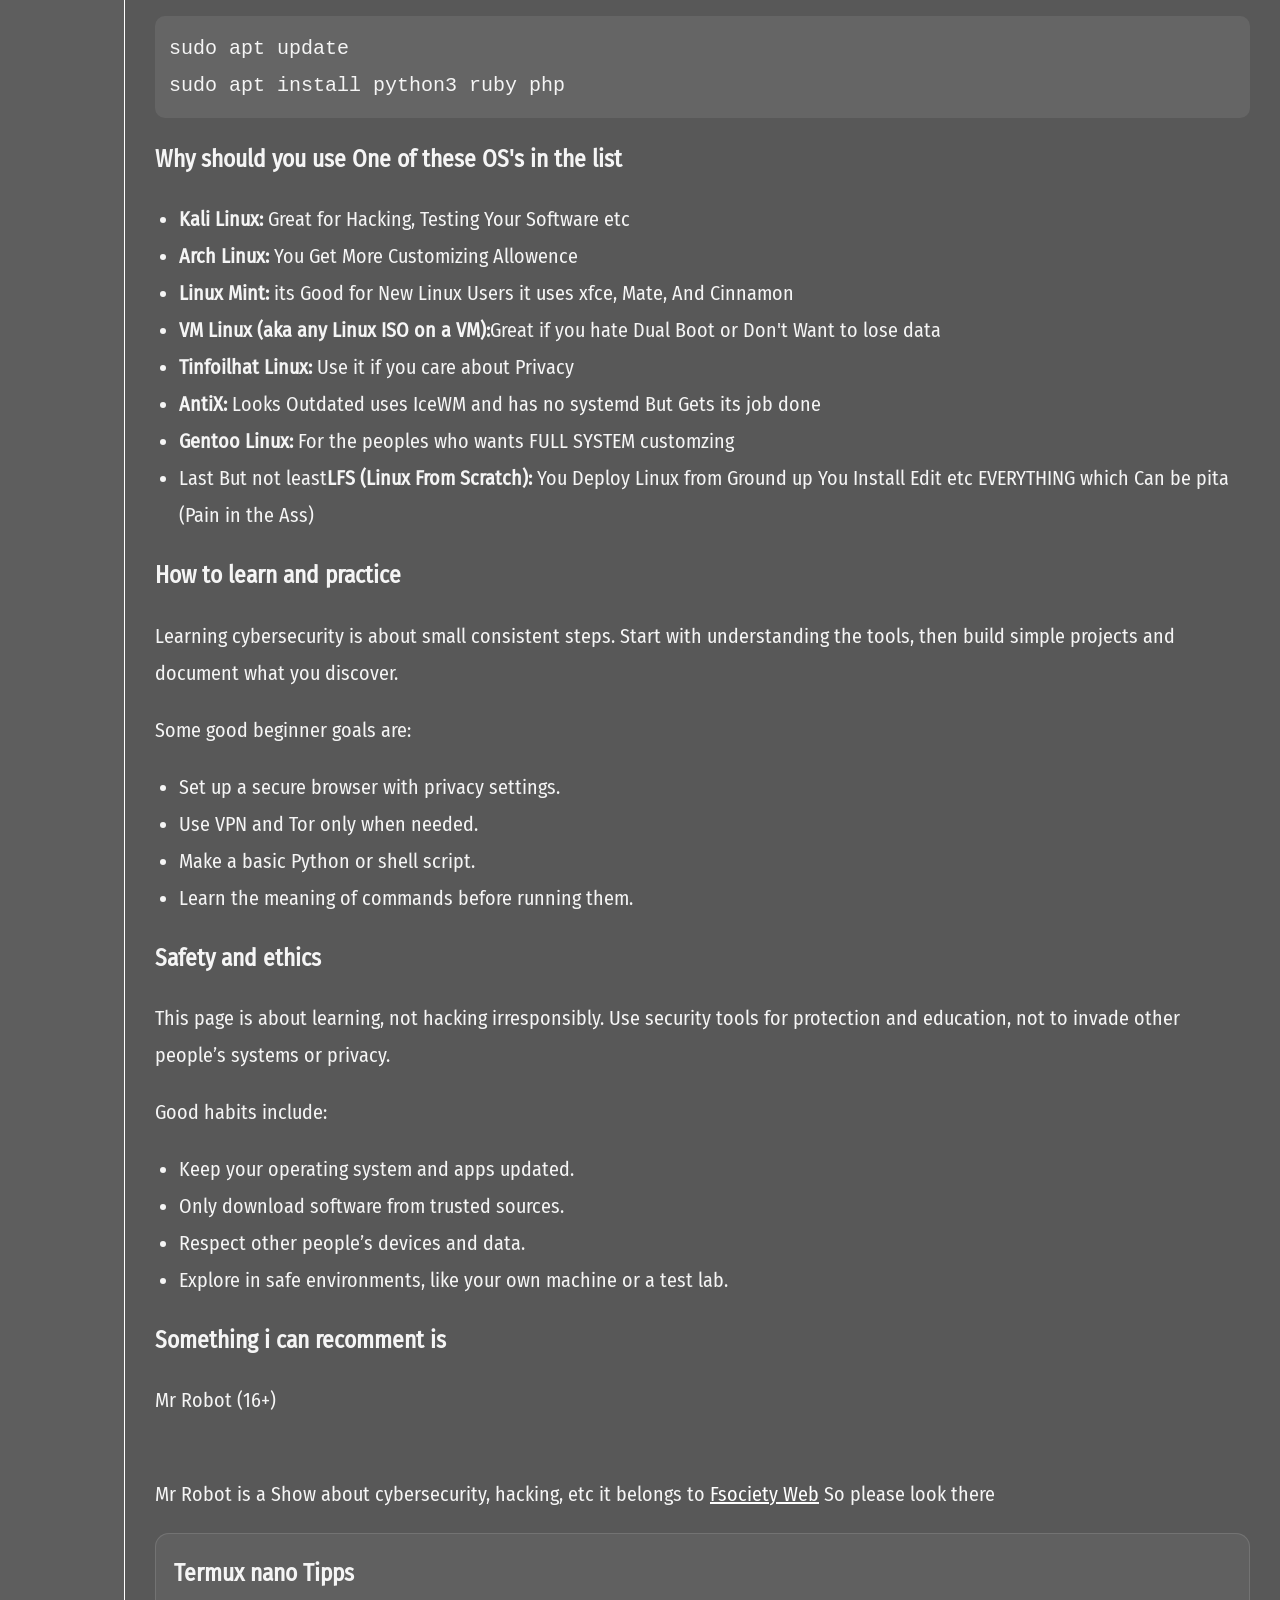
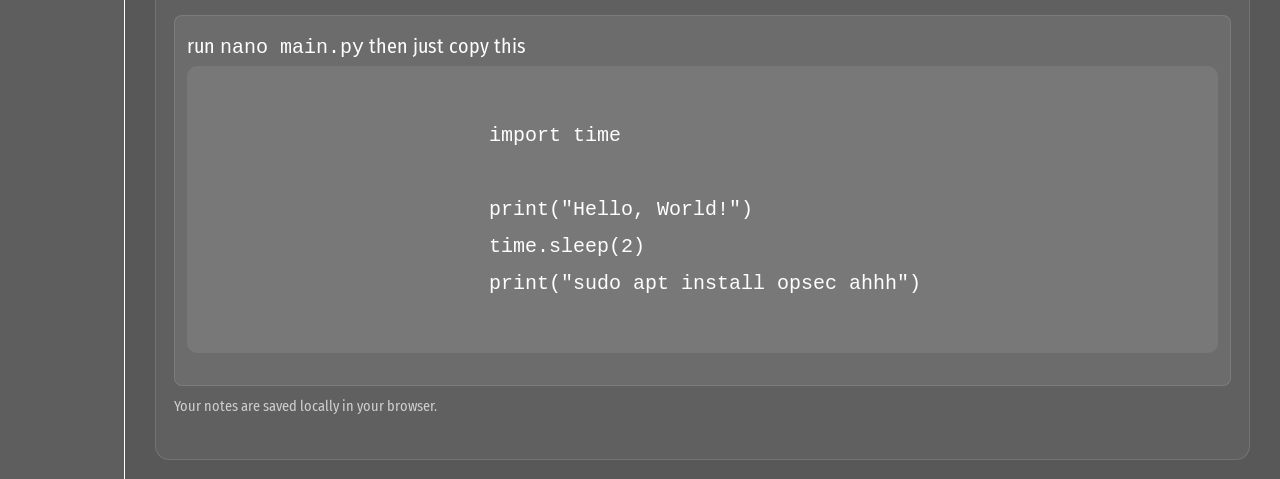
==== commit 9f173099: "Refactor webspace.html content and browser name Updated browser name from 'Firefox Unlocked' to 'Fir" ====
--- a/assets/webassets/fportfolio/webspace.html
+++ b/assets/webassets/fportfolio/webspace.html
@@ -173,7 +173,7 @@
                 <p>On PC and laptop, I use a few trusted tools for development, research, and secure browsing.</p>
                 <ul>
                     <li><strong>Kali Linux xfce4:</strong> A security-focused Linux distro for learning and testing tools xfce4 uses less Resources for faster performance.</li>
-                    <li><strong>Firefox Unlocked:</strong> A browser with stronger privacy controls and fewer restrictions.</li>
+                    <li><strong>Firefox:</strong> A browser with stronger privacy controls and fewer restrictions.</li>
                     <li><strong>VS Code:</strong> My editor for writing code, HTML, and automation scripts.</li>
                     <li><strong>Built-in terminal:</strong> Access to the command line for running scripts and managing packages.</li>
                     <li><strong>GitHub:</strong> Source control and storage for my scripts, websites, and projects.</li>
@@ -185,8 +185,6 @@
                 <p>For a Debian-based Linux environment, start with these essential packages.</p>
                 <pre><code>sudo apt update
 sudo apt install python3 ruby php</code></pre>
-                <p>On many Linux, macOS, and Android systems, <code>nano</code> is already installed by default. If it isn't present, the command above will install it, or you can use another editor like <code>vi</code> or <code>code</code>.</p>
-                <p>After installing, you can edit web files like <code>index.html</code> with <code>nano</code> or use your preferred editor.</p>
             </section>
 
             <section>
@@ -198,10 +196,12 @@
                     <li><strong>VM Linux (aka any Linux ISO on a VM):</strong>Great if you hate Dual Boot or Don't Want to lose data</li>
                     <li><strong>Tinfoilhat Linux:</strong> Use it if you care about Privacy</li>
                     <li><strong>AntiX:</strong> Looks Outdated uses IceWM and has no systemd But Gets its job done</li>
-                </ul>
-            </section>
-
-            <section>g
+                    <li><strong>Gentoo Linux:</strong> For the peoples who wants FULL SYSTEM customzing</li>
+                    <li>Last But not least<strong>LFS (Linux From Scratch):</strong> You Deploy Linux from Ground up You Install Edit etc EVERYTHING which Can be pita (Pain in the Ass)</li>
+                </ul>
+            </section>
+
+            <section>
                 <h3>How to learn and practice</h3>
                 <p>Learning cybersecurity is about small consistent steps. Start with understanding the tools, then build simple projects and document what you discover.</p>
                 <p>Some good beginner goals are:</p>
@@ -226,14 +226,10 @@
             </section>
 
             <section>
-                <h3>Next steps</h3>R
-                <p>If you want to go deeper, try adding your own notes here, testing small scripts, or exploring the tools on the Fsociety web pages. Keep the ideas simple and keep the content useful.</p>
-            </section>
-
-            <section id="tip-of-day" style="background: rgba(255,255,255,0.06); border: 1px solid rgba(255,255,255,0.14); padding: 18px; border-radius: 14px; margin-top: 20px;">
-                <h3>Tip of the Day</h3>
-                <p id="tip-text">Loading a new cyber security tip...</p>
-                <button id="refresh-tip" style="margin-top: 10px; padding: 8px 16px; background: rgba(255,255,255,0.1); border: 1px solid rgba(255,255,255,0.2); border-radius: 8px; color: white; cursor: pointer;">Get New Tip</button>
+                <h3>Something i can recomment is</h3>
+                <p>Mr Robot (16+)</p>
+                <br>
+                <p>Mr Robot is a Show about cybersecurity, hacking, etc it belongs to <a href="../fsociety_web/fsociety.html" style="color: white;">Fsociety Web</a> So please look there</p>
             </section>
 
             <section style="background: rgba(255,255,255,0.05); border: 1px solid rgba(255,255,255,0.12); padding: 18px; border-radius: 14px; margin-top: 20px;">
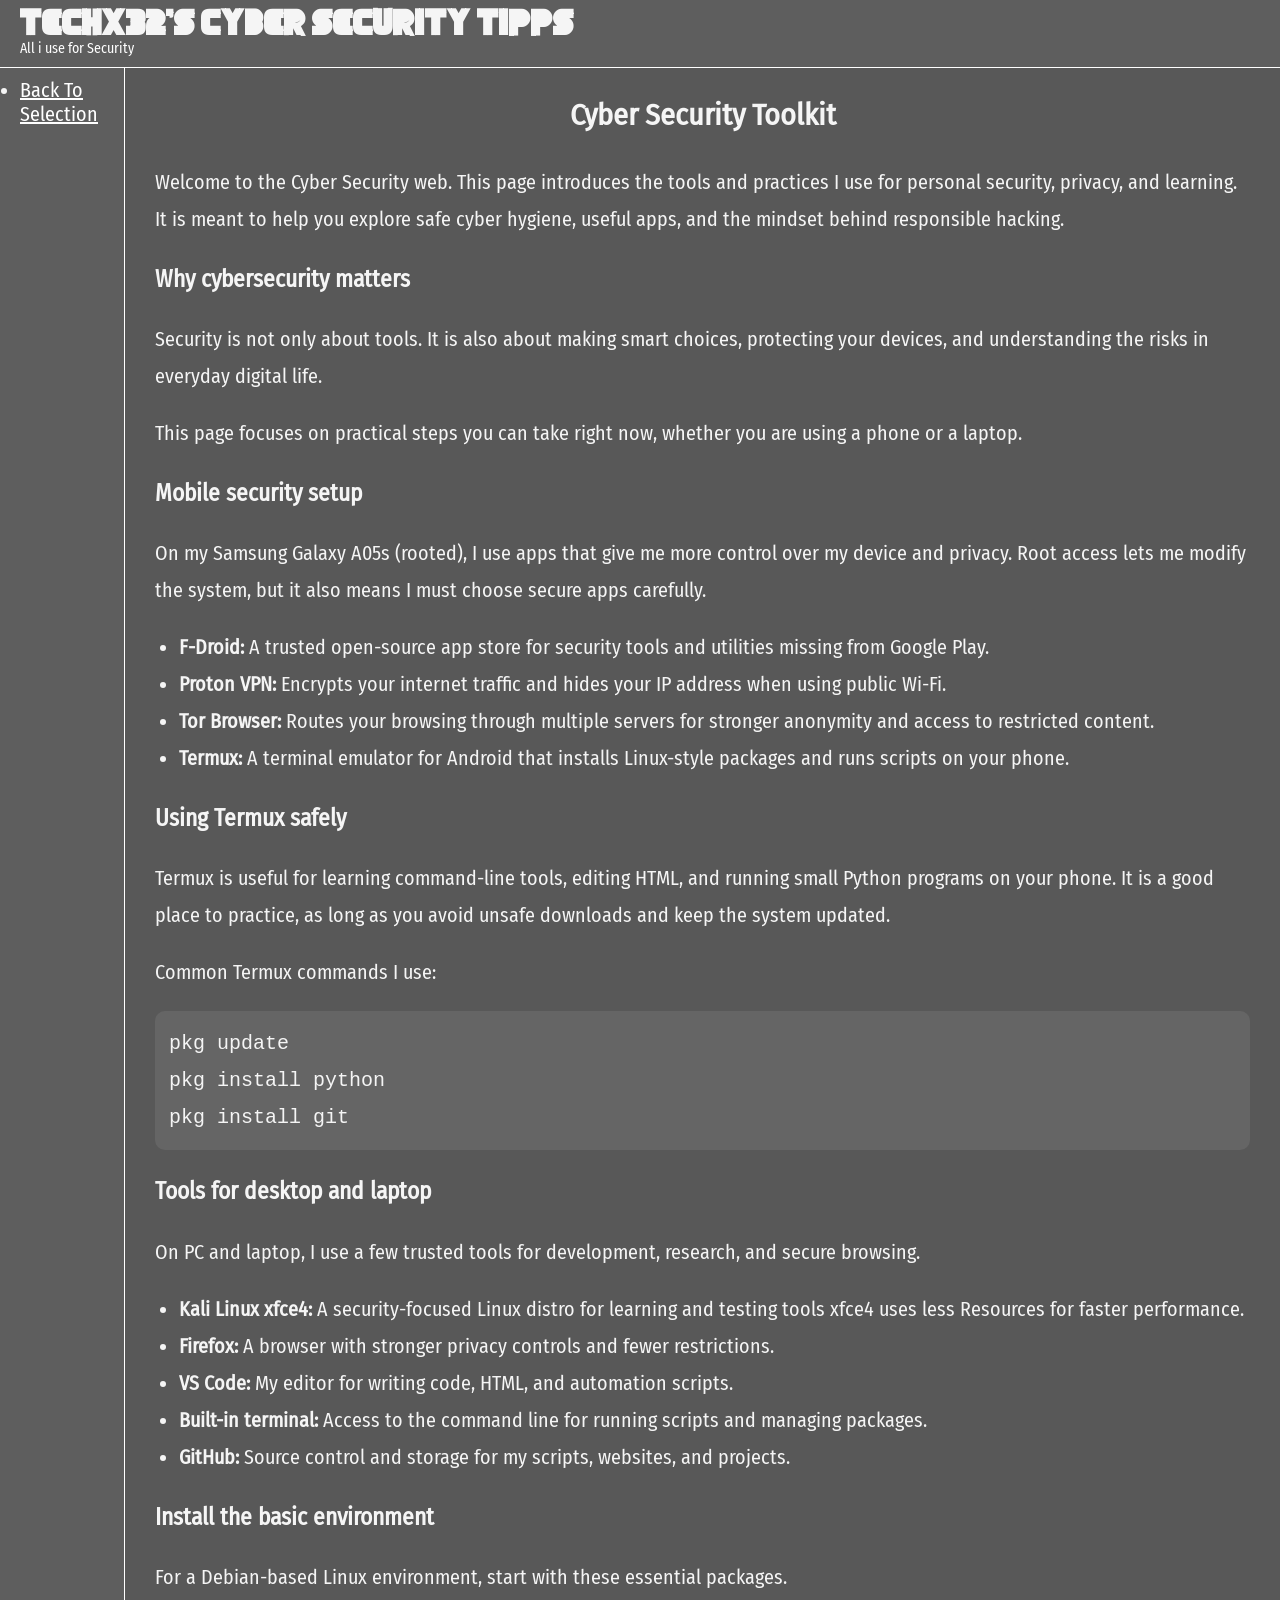
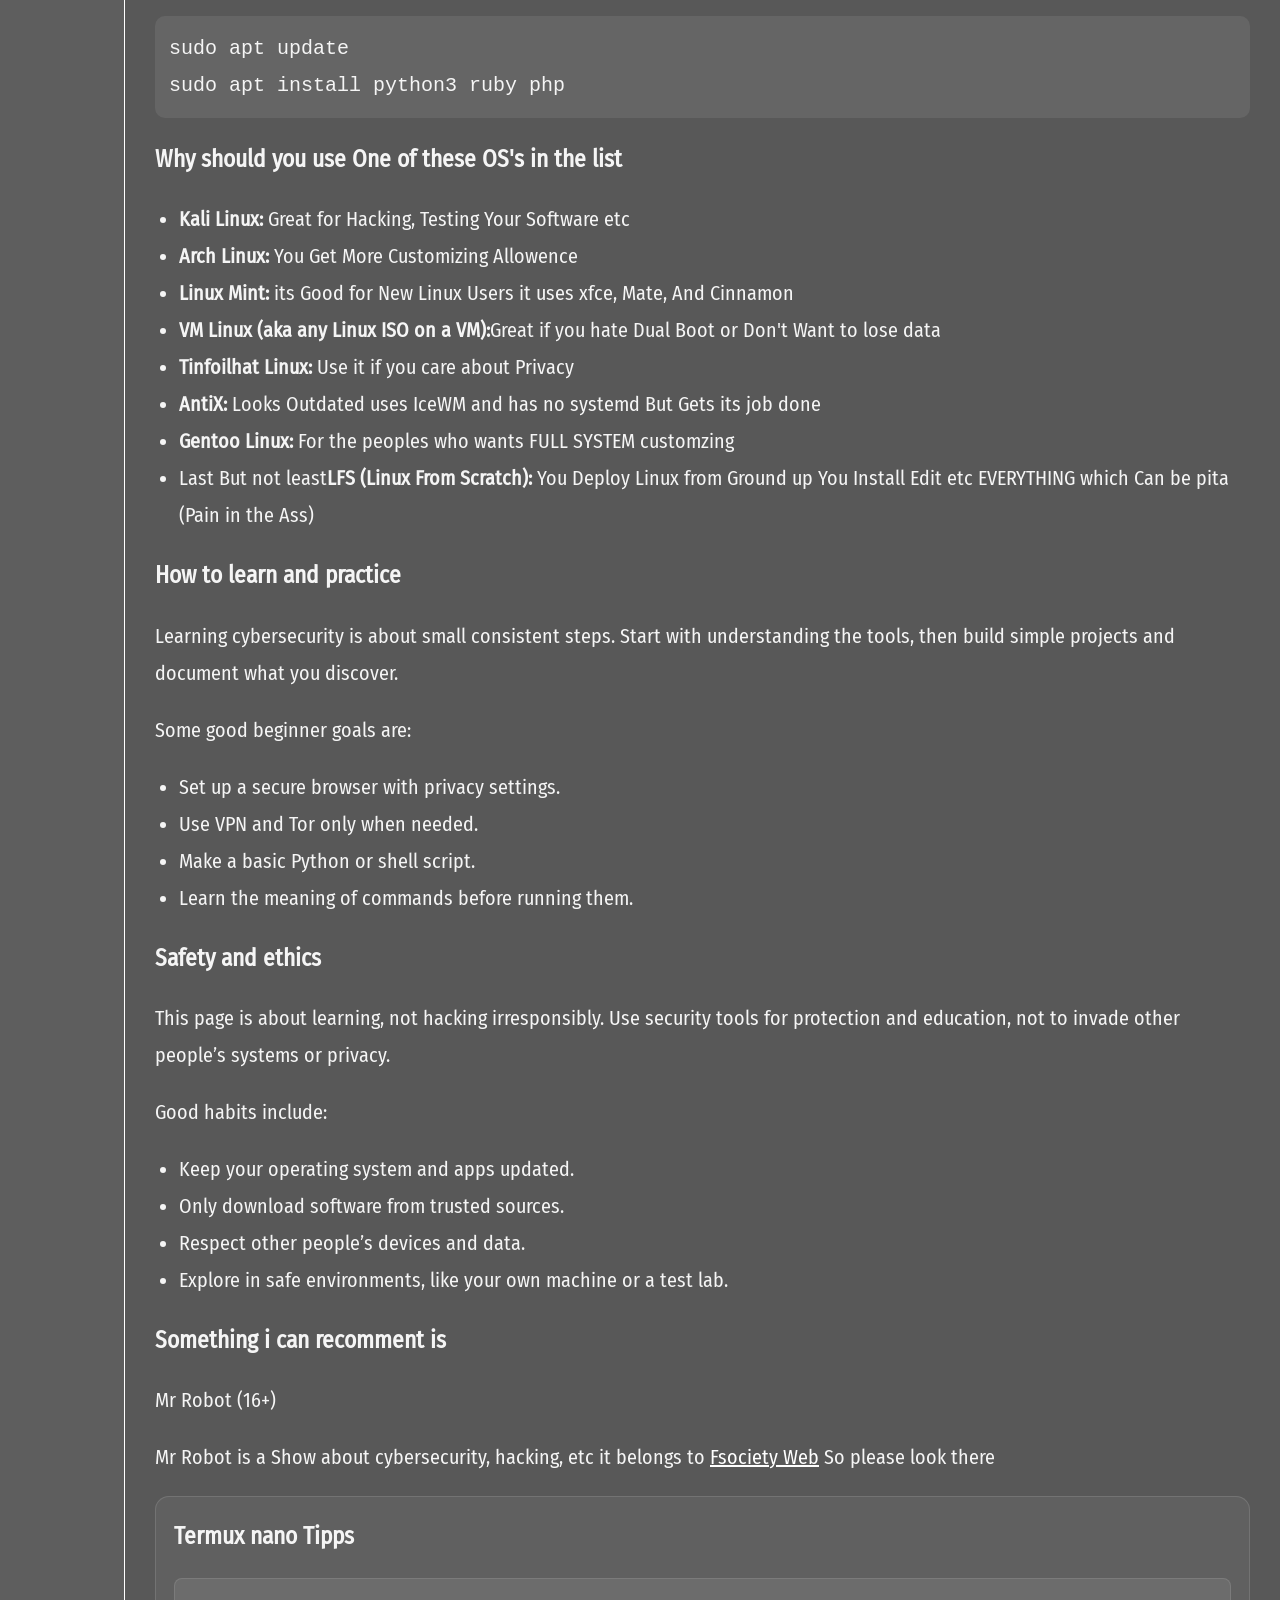
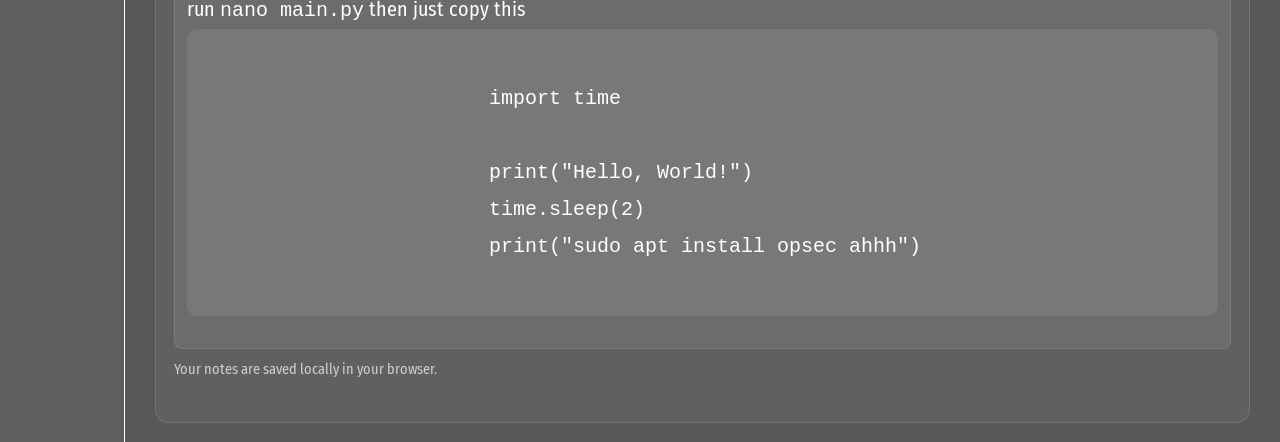
==== commit 2bf58c10: "Update webspace.html" ====
--- a/assets/webassets/fportfolio/webspace.html
+++ b/assets/webassets/fportfolio/webspace.html
@@ -228,7 +228,6 @@
             <section>
                 <h3>Something i can recomment is</h3>
                 <p>Mr Robot (16+)</p>
-                <br>
                 <p>Mr Robot is a Show about cybersecurity, hacking, etc it belongs to <a href="../fsociety_web/fsociety.html" style="color: white;">Fsociety Web</a> So please look there</p>
             </section>
 
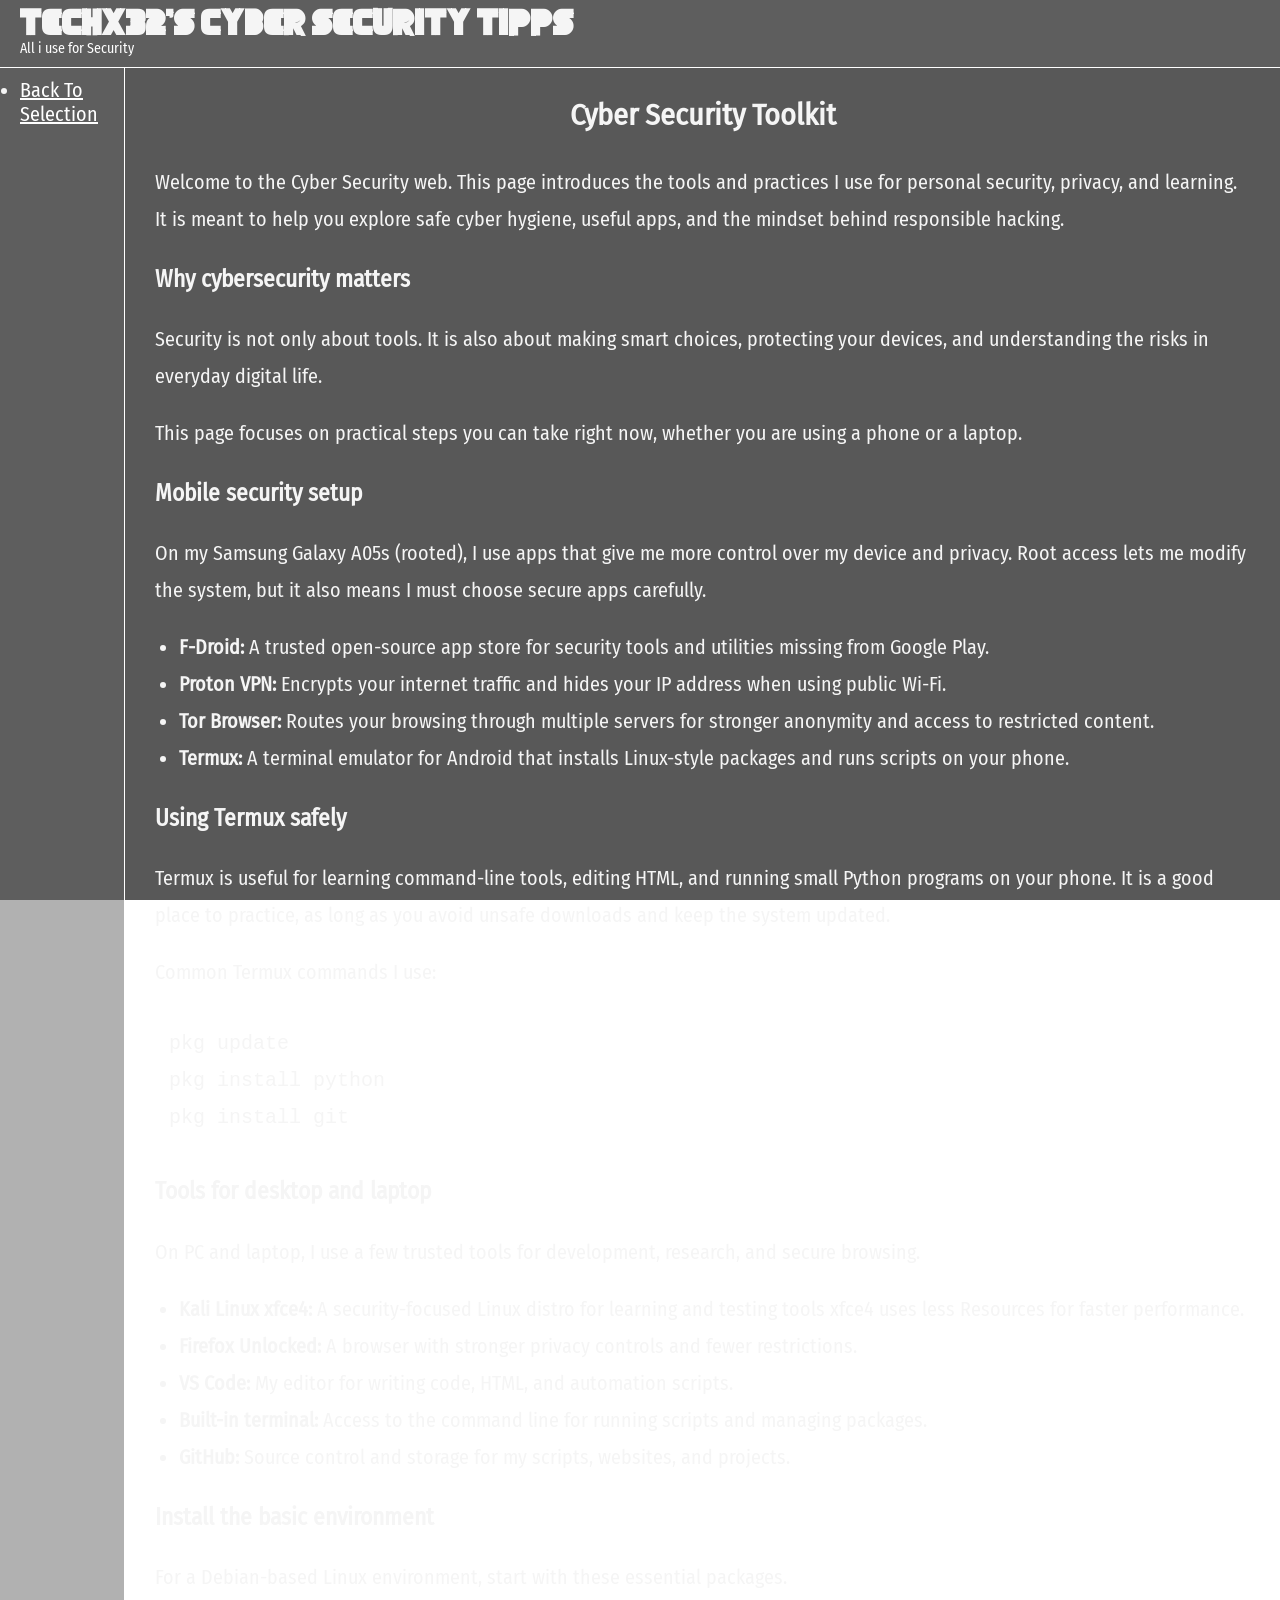
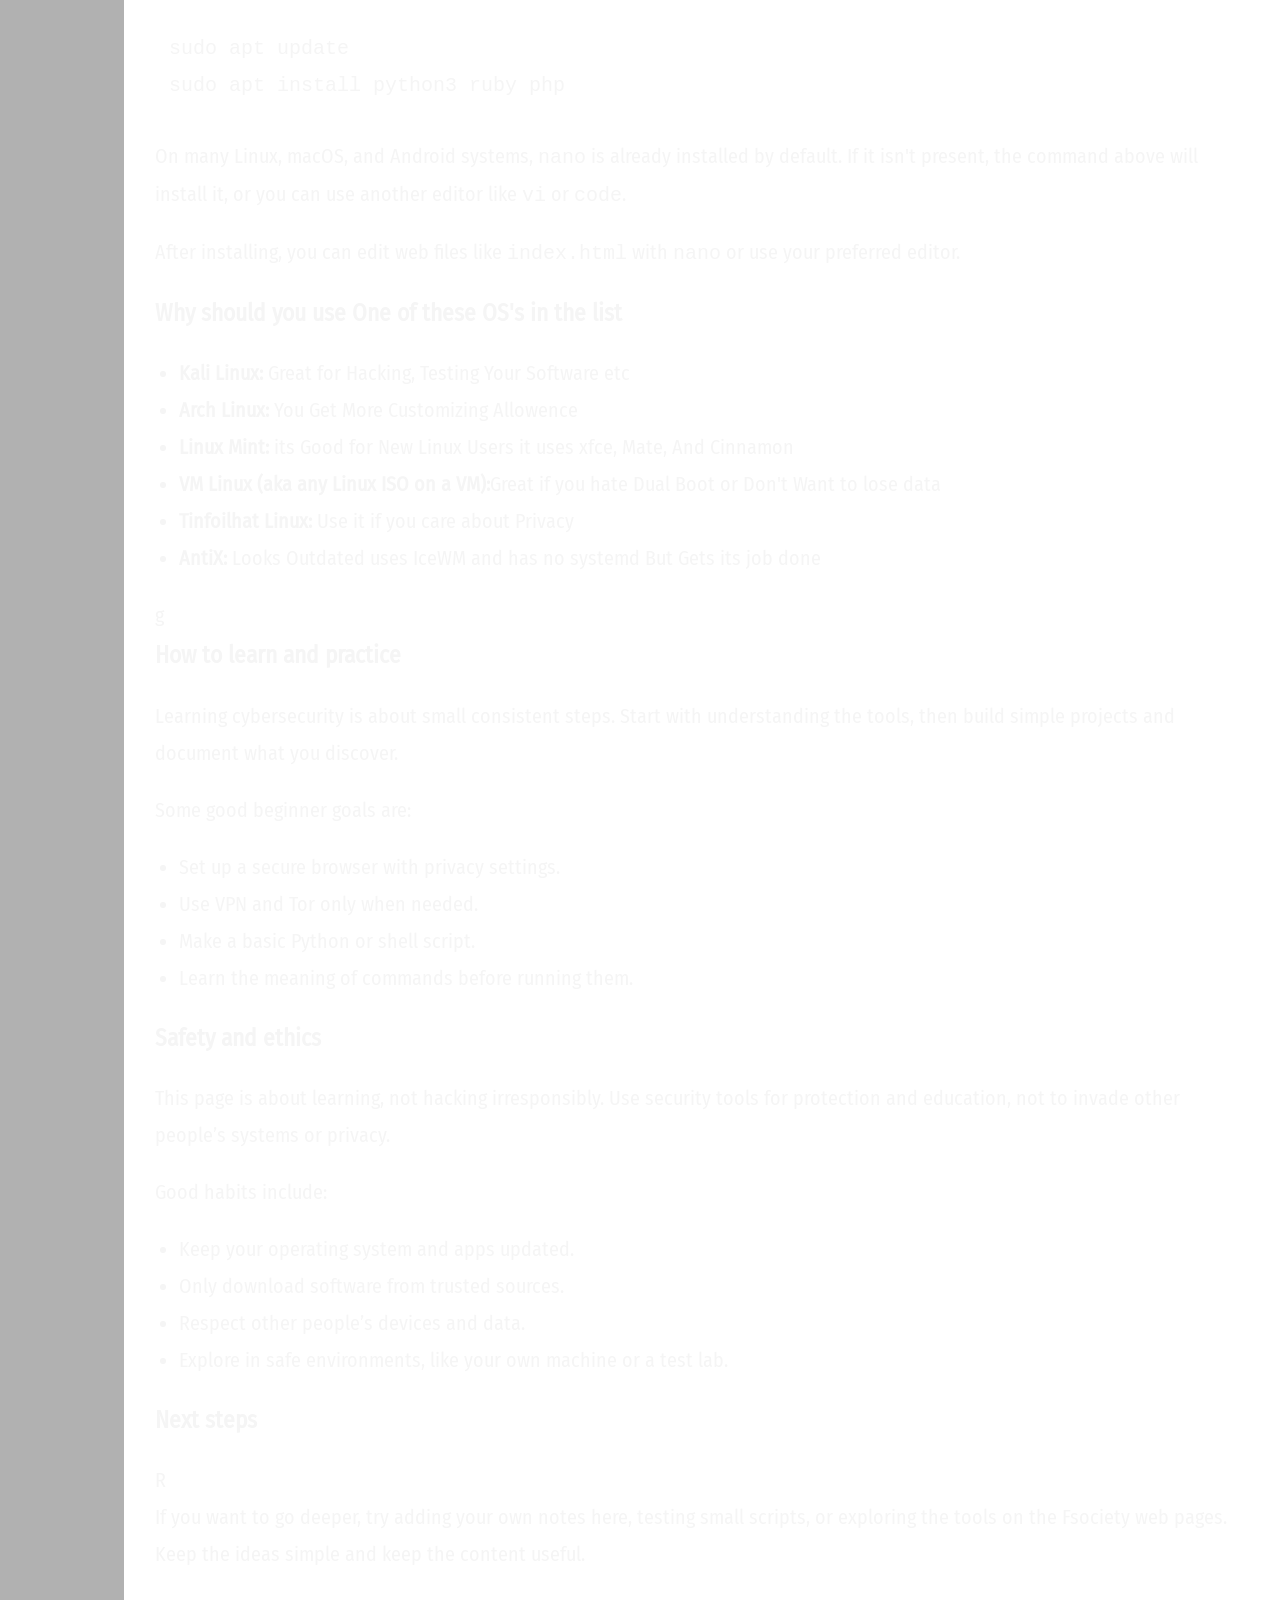
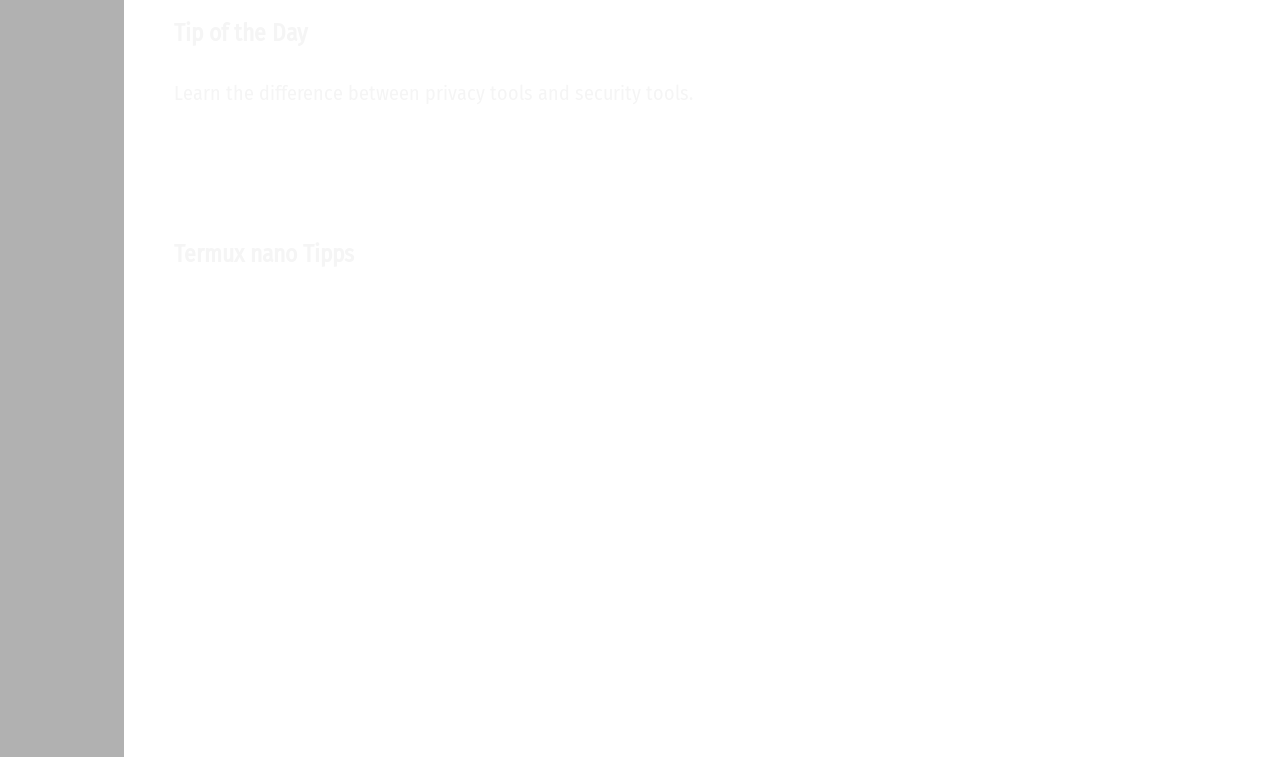
==== commit 38be2d78: "Last Update Before MAJOR UPDATE" ====
--- a/assets/webassets/fportfolio/webspace.html
+++ b/assets/webassets/fportfolio/webspace.html
@@ -6,6 +6,7 @@
    <!--<link rel="stylesheet" href="../fsociety_web/assets/css/crt.css">-->
     <link rel="stylesheet" href="../fsociety_web/assets/css/style.css">
     <link rel="font" href="../fsociety_web/assets/fonts/f.ttf">
+    <link rel="stylesheet" href="../assets/css/style.css">
     <style>
 :root {
     font-family: webst;
@@ -173,7 +174,7 @@
                 <p>On PC and laptop, I use a few trusted tools for development, research, and secure browsing.</p>
                 <ul>
                     <li><strong>Kali Linux xfce4:</strong> A security-focused Linux distro for learning and testing tools xfce4 uses less Resources for faster performance.</li>
-                    <li><strong>Firefox:</strong> A browser with stronger privacy controls and fewer restrictions.</li>
+                    <li><strong>Firefox Unlocked:</strong> A browser with stronger privacy controls and fewer restrictions.</li>
                     <li><strong>VS Code:</strong> My editor for writing code, HTML, and automation scripts.</li>
                     <li><strong>Built-in terminal:</strong> Access to the command line for running scripts and managing packages.</li>
                     <li><strong>GitHub:</strong> Source control and storage for my scripts, websites, and projects.</li>
@@ -185,6 +186,8 @@
                 <p>For a Debian-based Linux environment, start with these essential packages.</p>
                 <pre><code>sudo apt update
 sudo apt install python3 ruby php</code></pre>
+                <p>On many Linux, macOS, and Android systems, <code>nano</code> is already installed by default. If it isn't present, the command above will install it, or you can use another editor like <code>vi</code> or <code>code</code>.</p>
+                <p>After installing, you can edit web files like <code>index.html</code> with <code>nano</code> or use your preferred editor.</p>
             </section>
 
             <section>
@@ -196,12 +199,10 @@
                     <li><strong>VM Linux (aka any Linux ISO on a VM):</strong>Great if you hate Dual Boot or Don't Want to lose data</li>
                     <li><strong>Tinfoilhat Linux:</strong> Use it if you care about Privacy</li>
                     <li><strong>AntiX:</strong> Looks Outdated uses IceWM and has no systemd But Gets its job done</li>
-                    <li><strong>Gentoo Linux:</strong> For the peoples who wants FULL SYSTEM customzing</li>
-                    <li>Last But not least<strong>LFS (Linux From Scratch):</strong> You Deploy Linux from Ground up You Install Edit etc EVERYTHING which Can be pita (Pain in the Ass)</li>
-                </ul>
-            </section>
-
-            <section>
+                </ul>
+            </section>
+
+            <section>g
                 <h3>How to learn and practice</h3>
                 <p>Learning cybersecurity is about small consistent steps. Start with understanding the tools, then build simple projects and document what you discover.</p>
                 <p>Some good beginner goals are:</p>
@@ -226,9 +227,14 @@
             </section>
 
             <section>
-                <h3>Something i can recomment is</h3>
-                <p>Mr Robot (16+)</p>
-                <p>Mr Robot is a Show about cybersecurity, hacking, etc it belongs to <a href="../fsociety_web/fsociety.html" style="color: white;">Fsociety Web</a> So please look there</p>
+                <h3>Next steps</h3>R
+                <p>If you want to go deeper, try adding your own notes here, testing small scripts, or exploring the tools on the Fsociety web pages. Keep the ideas simple and keep the content useful.</p>
+            </section>
+
+            <section id="tip-of-day" style="background: rgba(255,255,255,0.06); border: 1px solid rgba(255,255,255,0.14); padding: 18px; border-radius: 14px; margin-top: 20px;">
+                <h3>Tip of the Day</h3>
+                <p id="tip-text">Loading a new cyber security tip...</p>
+                <button id="refresh-tip" style="margin-top: 10px; padding: 8px 16px; background: rgba(255,255,255,0.1); border: 1px solid rgba(255,255,255,0.2); border-radius: 8px; color: white; cursor: pointer;">Get New Tip</button>
             </section>
 
             <section style="background: rgba(255,255,255,0.05); border: 1px solid rgba(255,255,255,0.12); padding: 18px; border-radius: 14px; margin-top: 20px;">
@@ -290,4 +296,4 @@
     }
 </script>
 </body>
-</html>
+</html>
--- a/assets/webassets/assets/css/base.css
+++ b/assets/webassets/assets/css/base.css
@@ -36,39 +36,8 @@
 .techx,
 .fsocietylinux,
 .creator-card {
-  background-color: rgba(100, 100, 100, 0.645);
+  background-color: rgba(92, 92, 92, 0.645);
   transition: var(--transition);
-}
-
-#mainheader {
-  position: static;
-  z-index: 1000;
-  height: 60px;
-  justify-content: center;
-  align-items: center;
-  text-align: center;
-  display: flex;
-  justify-content: space-between;
-  align-items: center;
-  padding: 10px 20px;
-  color: whitesmoke;
-  border-bottom: 1px white;
-  background-color: rgba(0, 0, 0, 0.25);
-}
-
-.header-left {
-    display: flex;
-    flex-direction: column;
-}
-
-.header-left h1 {
-    font-size: 24px;
-    font-weight: bold;
-}
-
-.header-left p {
-    font-size: 14px;
-    color: #ffffff; /* dezenter Untertext */
 }
 
 /* Rechte Seite: Navbar */
--- a/assets/webassets/assets/css/style.css
+++ b/assets/webassets/assets/css/style.css
@@ -0,0 +1,126 @@
+:root {
+  --bg: #0f0f12;
+  --text: #ffffff;
+  --text-soft: rgba(255,255,255,0.72);
+
+  --glass: rgba(255,255,255,0.08);
+  --border: rgba(255,255,255,0.14);
+
+  --shadow: 0 10px 35px rgba(0,0,0,0.22);;
+
+   background-image:
+    linear-gradient(rgba(255, 255, 255, 0), rgba(0, 0, 0, 0.253)),
+    url(../images/wp4275022-super-mario-sunshine-wallpapers.png); 
+   background-attachment: fixed;
+   background-size: cover;
+
+  color: white;
+}
+
+body {
+  font-family: 'Pixel', sans-serif;
+}
+
+@font-face {
+    font-family: 'Pixel';
+    src: url('../../fsociety_web/assets/fonts/f.ttf') format('truetype');
+    font-weight: normal;
+    font-style: normal;
+}
+
+.navbar-top,
+.footer,
+.welcome,
+.creator-card {
+  background: var(--glass);
+  border: 1px solid var(--border);
+  box-shadow: var(--shadow);
+  backdrop-filter: blur(15px);
+  background: rgba(122, 122, 122, 0.722);
+}
+
+.header {
+  background: var(--glass);
+  border: 1px solid var(--border);
+  box-shadow: var(--shadow);
+  backdrop-filter: blur(15px);
+  background-color: rgba(152, 147, 147, 0.315);
+}
+
+.creator-card img {
+  border: 4px solid #fff;
+}
+
+.guestbook {
+    margin-bottom: 12px;
+    padding: 10px 15px;
+    background: rgba(255, 255, 255, 0.1);
+    border-radius: 10px;
+    border: 1px solid rgba(255, 255, 255, 0.1);
+    transition: all 0.3s cubic-bezier(0.4, 0, 0.2, 1);
+
+}
+
+.changelog {
+  width: min(700px, 92%);
+  scroll-behavior: smooth;
+  margin: 0 auto 60px auto;
+  padding: 20px;
+
+  max-height: 320px;      /* ~5–6 entries visible */
+  overflow-y: auto;       /* enables scrolling */
+
+  background: var(--glass);
+  border: 1px solid var(--border);
+  border-radius: var(--radius);
+  box-shadow: var(--shadow);
+}
+
+/* individual changelog entries */
+.changelog-entry {
+  padding: 12px 14px;
+  margin-bottom: 10px;
+
+  background: rgba(255, 255, 255, 0.08);
+  border-radius: 10px;
+  border: 1px solid rgba(255,255,255,0.1);
+
+  transition: 0.25s ease;
+}
+
+.changelog-entry:hover {
+  background: rgba(255,255,255,0.18);
+  transform: translateX(4px);
+}
+
+.changelog::-webkit-scrollbar {
+  width: 8px;
+}
+
+.changelog::-webkit-scrollbar-thumb {
+  background: rgba(255,255,255,0.3);
+  border-radius: 10px;
+}
+
+.changelog::-webkit-scrollbar-track {
+  background: transparent;
+}
+
+.marqueebox {
+    margin-top: 20px;
+    padding: 15px;
+    border-radius: 15px;
+    background: rgba(255, 255, 255, 0.15);
+    backdrop-filter: blur(10px);
+    border: 1px solid rgba(255, 255, 255, 0.2);
+}
+
+.htxt {
+  background: linear-gradient(to bottom, 
+    #c8ffc5 0%, 
+    #1fbf24 55%,
+    #009a05 55%, 
+    #457a28 100%
+);
+text-align: center;
+}
